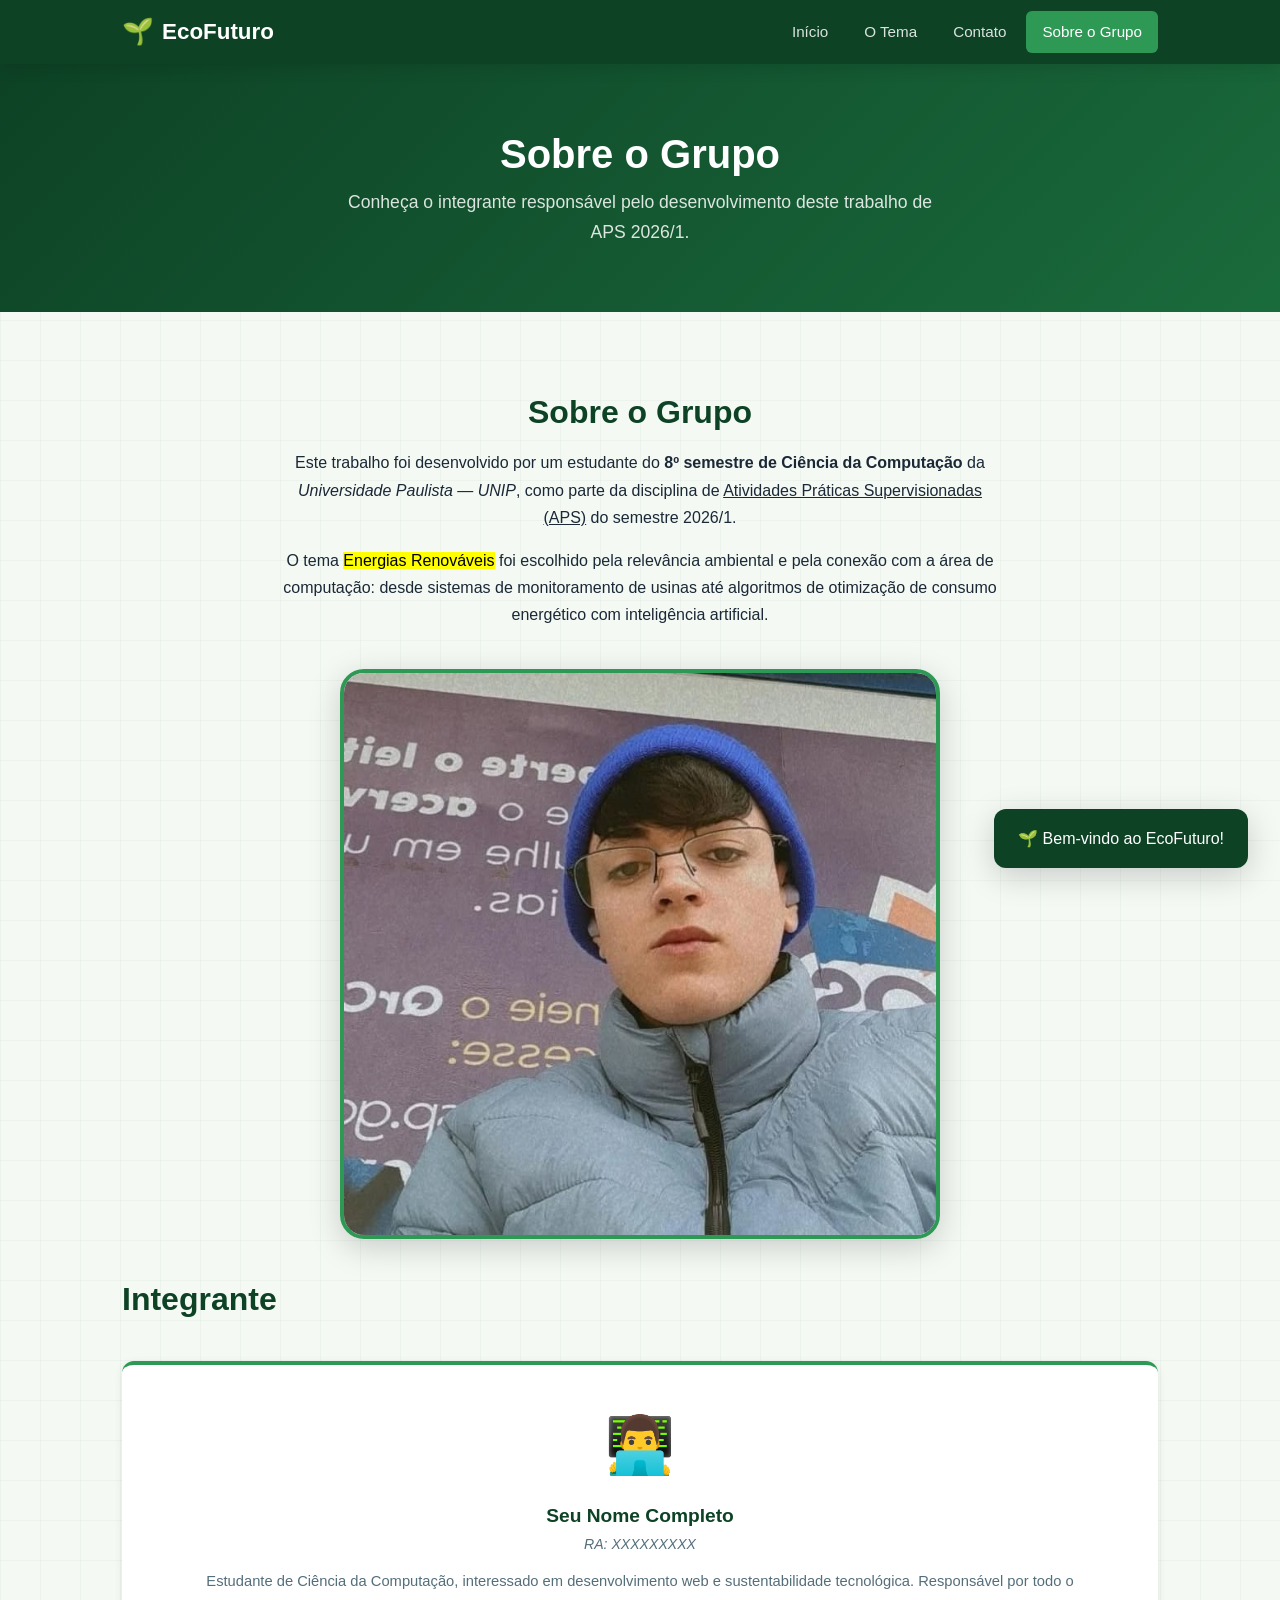
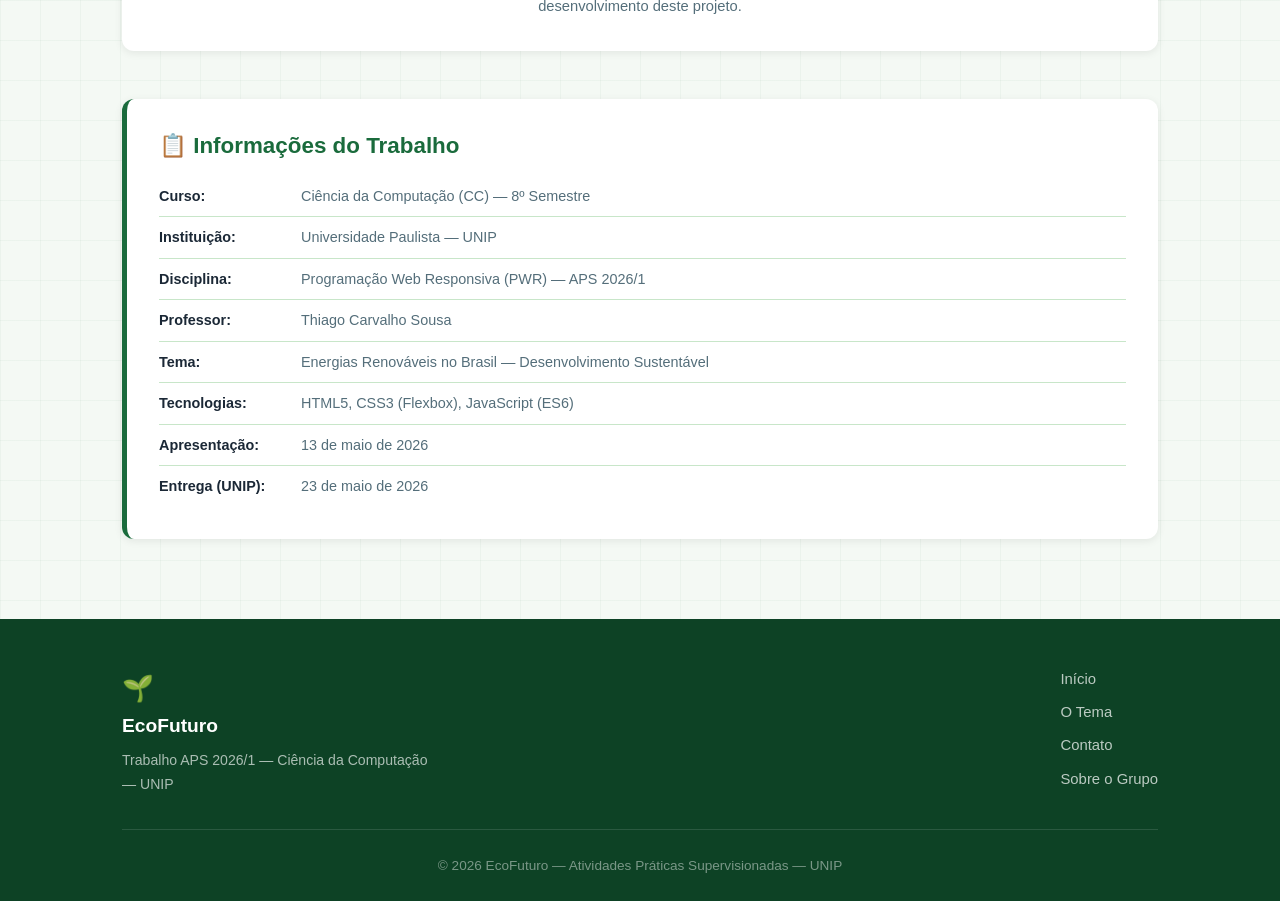
==== about.html @ 84d6ef58 "Adiciona imagens reais, vídeo e prepara site para publicação" ====
<!DOCTYPE html>
<html lang="pt-BR">
<head>
    <meta charset="UTF-8">
    <meta name="viewport" content="width=device-width, initial-scale=1.0">
    <title>Sobre o Grupo — EcoFuturo</title>
    <link rel="stylesheet" href="style.css">
</head>
<body>

    <!-- ===== MENU DE NAVEGAÇÃO — FLEXBOX (tag <div>) ===== -->
    <div id="navbar">
        <div class="nav-container">
            <a href="index.html" class="nav-brand">
                <span class="brand-icon">🌱</span>
                <span>EcoFuturo</span>
            </a>
            <div class="nav-links">
                <a href="index.html" class="nav-link">Início</a>
                <a href="content.html" class="nav-link">O Tema</a>
                <a href="contact.html" class="nav-link">Contato</a>
                <a href="about.html" class="nav-link active">Sobre o Grupo</a>
            </div>
        </div>
    </div>

    <header class="page-header">
        <h1>Sobre o Grupo</h1>
        <p>Conheça o integrante responsável pelo desenvolvimento deste trabalho de APS 2026/1.</p>
    </header>

    <main>
        <section class="section">
            <div class="container">

                <div class="about-intro">
                    <h2>Sobre o Grupo</h2>
                    <p>
                        Este trabalho foi desenvolvido por um estudante do <strong>8º semestre de Ciência da Computação</strong>
                        da <em>Universidade Paulista — UNIP</em>, como parte da disciplina de
                        <u>Atividades Práticas Supervisionadas (APS)</u> do semestre 2026/1.
                    </p>
                    <p>
                        O tema <mark>Energias Renováveis</mark> foi escolhido pela relevância ambiental e pela
                        conexão com a área de computação: desde sistemas de monitoramento de usinas até
                        algoritmos de otimização de consumo energético com inteligência artificial.
                    </p>
                </div>

                <div class="group-photo-container">
                    <img src="img/foto.jpg" alt="Foto do integrante" class="group-photo"
                         onerror="this.style.display='none'; document.getElementById('foto-placeholder').style.display='flex';">
                    <div id="foto-placeholder" class="photo-placeholder" style="display:none;">
                        <span>📸</span>
                        <p>Adicione sua foto em <strong>img/foto.jpg</strong></p>
                    </div>
                </div>

                <h2>Integrante</h2>

                <div class="members-grid">
                    <div class="member-card">
                        <div class="member-avatar">👨‍💻</div>
                        <h3>Seu Nome Completo</h3>
                        <p class="member-ra">RA: XXXXXXXXX</p>
                        <p class="member-desc">
                            Estudante de Ciência da Computação, interessado em desenvolvimento web
                            e sustentabilidade tecnológica. Responsável por todo o desenvolvimento
                            deste projeto.
                        </p>
                    </div>
                </div>

                <div class="course-info">
                    <h3>📋 Informações do Trabalho</h3>
                    <ul>
                        <li>
                            <strong>Curso:</strong>
                            <span>Ciência da Computação (CC) — 8º Semestre</span>
                        </li>
                        <li>
                            <strong>Instituição:</strong>
                            <span>Universidade Paulista — UNIP</span>
                        </li>
                        <li>
                            <strong>Disciplina:</strong>
                            <span>Programação Web Responsiva (PWR) — APS 2026/1</span>
                        </li>
                        <li>
                            <strong>Professor:</strong>
                            <span>Thiago Carvalho Sousa</span>
                        </li>
                        <li>
                            <strong>Tema:</strong>
                            <span>Energias Renováveis no Brasil — Desenvolvimento Sustentável</span>
                        </li>
                        <li>
                            <strong>Tecnologias:</strong>
                            <span>HTML5, CSS3 (Flexbox), JavaScript (ES6)</span>
                        </li>
                        <li>
                            <strong>Apresentação:</strong>
                            <span>13 de maio de 2026</span>
                        </li>
                        <li>
                            <strong>Entrega (UNIP):</strong>
                            <span>23 de maio de 2026</span>
                        </li>
                    </ul>
                </div>

            </div>
        </section>
    </main>

    <div id="toast" class="toast"></div>

    <footer class="footer">
        <div class="container">
            <div class="footer-content">
                <div class="footer-brand">
                    <span class="brand-icon">🌱</span>
                    <strong>EcoFuturo</strong>
                    <p>Trabalho APS 2026/1 — Ciência da Computação — UNIP</p>
                </div>
                <nav class="footer-nav">
                    <a href="index.html">Início</a>
                    <a href="content.html">O Tema</a>
                    <a href="contact.html">Contato</a>
                    <a href="about.html">Sobre o Grupo</a>
                </nav>
            </div>
            <p class="footer-copy">&copy; 2026 EcoFuturo — Atividades Práticas Supervisionadas — UNIP</p>
        </div>
    </footer>

    <script src="scripts.js"></script>
</body>
</html>
---- style.css ----
/* variáveis de cor */
:root {
    --verde: #1a6b3c;
    --verde-claro: #2e9955;
    --verde-escuro: #0d4225;
    --amarelo: #f9a825;
    --amarelo-claro: #ffc107;
    --fundo: #f4f9f4;
    --fundo-alt: #e8f5e9;
    --texto: #1b2836;
    --texto-suave: #546e7a;
    --branco: #ffffff;
    --borda: #c8e6c9;
    --sombra-p: 0 2px 8px rgba(0,0,0,0.08);
    --sombra-m: 0 4px 16px rgba(0,0,0,0.12);
    --sombra-g: 0 8px 32px rgba(0,0,0,0.18);
    --raio: 12px;
    --raio-p: 6px;
    --raio-g: 24px;
    --trans: 0.3s ease;
}

* {
    box-sizing: border-box;
    margin: 0;
    padding: 0;
}

body {
    font-family: Arial, Helvetica, sans-serif;
    font-size: 16px;
    line-height: 1.7;
    color: var(--texto);
    background-color: var(--fundo);
    background-image:
        linear-gradient(rgba(26, 107, 60, 0.04) 1px, transparent 1px),
        linear-gradient(90deg, rgba(26, 107, 60, 0.04) 1px, transparent 1px);
    background-size: 40px 40px;
}

h1, h2, h3, h4 {
    line-height: 1.3;
    font-weight: 700;
    color: var(--verde-escuro);
}

h1 { font-size: 2.8rem; }
h2 { font-size: 2rem; margin-bottom: 1rem; }
h3 { font-size: 1.4rem; margin-bottom: 0.75rem; color: var(--verde); }

p { margin-bottom: 1rem; }

a { color: var(--verde); text-decoration: none; }
a:hover { color: var(--verde-claro); text-decoration: underline; }

img { max-width: 100%; height: auto; border-radius: var(--raio); }

/* menu de navegação com flexbox */
#navbar {
    position: sticky;
    top: 0;
    z-index: 100;
    background-color: var(--verde-escuro);
    box-shadow: var(--sombra-m);
}

.nav-container {
    display: flex;
    justify-content: space-between;
    align-items: center;
    max-width: 1100px;
    margin: 0 auto;
    padding: 0 2rem;
    height: 64px;
}

.nav-brand {
    display: flex;
    align-items: center;
    gap: 0.5rem;
    color: var(--branco);
    font-size: 1.4rem;
    font-weight: 700;
    text-decoration: none;
}

.nav-brand:hover { text-decoration: none; color: var(--amarelo-claro); }
.brand-icon { font-size: 1.6rem; }

.nav-links { display: flex; gap: 0.25rem; }

.nav-link {
    color: rgba(255,255,255,0.85);
    padding: 0.5rem 1rem;
    border-radius: var(--raio-p);
    font-size: 0.95rem;
    font-weight: 500;
    transition: background var(--trans), color var(--trans);
    text-decoration: none;
}

.nav-link:hover,
.nav-link.active {
    background-color: var(--verde-claro);
    color: var(--branco);
    text-decoration: none;
}

/* hero */
.hero {
    background: linear-gradient(135deg, var(--verde-escuro) 0%, var(--verde) 55%, var(--verde-claro) 100%);
    min-height: 82vh;
    display: flex;
    align-items: center;
    justify-content: center;
    text-align: center;
    padding: 4rem 2rem;
    position: relative;
    overflow: hidden;
}

.hero::before {
    content: '';
    position: absolute;
    inset: 0;
    background: radial-gradient(circle at 30% 50%, rgba(255,255,255,0.06) 0%, transparent 70%);
}

.hero-content { position: relative; max-width: 820px; }

.hero-content h1 {
    color: var(--branco);
    font-size: 3.4rem;
    margin-bottom: 0.75rem;
    text-shadow: 0 2px 10px rgba(0,0,0,0.3);
}

.hero-content h2 {
    color: rgba(255,255,255,0.9);
    font-size: 1.5rem;
    font-weight: 400;
    margin-bottom: 1.5rem;
}

.hero-content p {
    color: rgba(255,255,255,0.85);
    font-size: 1.1rem;
    margin-bottom: 2rem;
    max-width: 620px;
    margin-left: auto;
    margin-right: auto;
}

.btn-primary {
    display: inline-block;
    background-color: var(--amarelo);
    color: var(--texto);
    padding: 0.9rem 2.5rem;
    border-radius: var(--raio-g);
    font-size: 1.05rem;
    font-weight: 700;
    text-decoration: none;
    transition: background var(--trans), transform var(--trans), box-shadow var(--trans);
    box-shadow: var(--sombra-m);
}

.btn-primary:hover {
    background-color: var(--amarelo-claro);
    transform: translateY(-2px);
    box-shadow: var(--sombra-g);
    text-decoration: none;
    color: var(--texto);
}

.container {
    max-width: 1100px;
    margin: 0 auto;
    padding: 0 2rem;
}

.section { padding: 5rem 0; }
.section-alt { background-color: var(--fundo-alt); background-image: none; }

/* listas */
.lista-beneficios {
    list-style: none;
    padding: 0;
    margin: 1.5rem 0;
    display: grid;
    grid-template-columns: repeat(auto-fit, minmax(280px, 1fr));
    gap: 0.75rem;
}

.lista-beneficios li {
    background-color: var(--branco);
    padding: 0.9rem 1.2rem;
    border-radius: var(--raio);
    border-left: 4px solid var(--verde-claro);
    font-size: 0.95rem;
    box-shadow: var(--sombra-p);
}

.content-list {
    list-style: none;
    padding: 0;
    margin: 1rem 0 1.5rem;
}

.content-list li {
    padding: 0.6rem 0 0.6rem 1.5rem;
    position: relative;
    border-bottom: 1px solid var(--borda);
    color: var(--texto);
}

.content-list li::before {
    content: '▸';
    position: absolute;
    left: 0;
    color: var(--verde);
    font-weight: bold;
}

.ordered-list {
    padding-left: 1.5rem;
    margin: 1rem 0 1.5rem;
    counter-reset: ol;
    list-style: none;
}

.ordered-list li {
    counter-increment: ol;
    padding: 0.6rem 0 0.6rem 2.5rem;
    border-bottom: 1px solid var(--borda);
    position: relative;
}

.ordered-list li::before {
    content: counter(ol) ".";
    position: absolute;
    left: 0;
    top: 0.6rem;
    font-weight: 700;
    color: var(--verde);
}

/* cards */
.cards-grid {
    display: grid;
    grid-template-columns: repeat(auto-fit, minmax(250px, 1fr));
    gap: 1.5rem;
    margin-top: 2rem;
}

.card {
    background: var(--branco);
    border-radius: var(--raio);
    padding: 2rem;
    text-align: center;
    box-shadow: var(--sombra-p);
    transition: transform var(--trans), box-shadow var(--trans);
    cursor: default;
    border-top: 4px solid var(--verde-claro);
}

.card-icon { font-size: 3rem; margin-bottom: 1rem; }
.card h3 { color: var(--verde); }
.card p { color: var(--texto-suave); font-size: 0.9rem; margin: 0; }

/* tabela */
.table-wrapper {
    overflow-x: auto;
    margin: 1.5rem 0;
    border-radius: var(--raio);
    box-shadow: var(--sombra-p);
}

table {
    width: 100%;
    border-collapse: collapse;
    background: var(--branco);
    font-size: 0.95rem;
}

thead tr { background-color: var(--verde-escuro); color: var(--branco); }
thead th { padding: 1rem 1.2rem; text-align: left; font-weight: 700; }

tbody tr { border-bottom: 1px solid var(--borda); transition: background var(--trans); }
tbody tr:hover { background-color: #f1f8e9; }
tbody td { padding: 0.85rem 1.2rem; }

.row-renovavel td:first-child { font-weight: 600; color: var(--verde); }
.row-nao-renovavel td:first-child { font-weight: 600; color: #c62828; }

.badge {
    display: inline-block;
    padding: 0.25rem 0.75rem;
    border-radius: 999px;
    font-size: 0.8rem;
    font-weight: 700;
}

.badge-green { background-color: #c8e6c9; color: var(--verde-escuro); }
.badge-orange { background-color: #ffe0b2; color: #e65100; }
.badge-red { background-color: #ffcdd2; color: #b71c1c; }

.table-note { font-size: 0.85rem; color: var(--texto-suave); margin-top: 0.5rem; }

/* vídeo */
.video-wrapper {
    position: relative;
    padding-bottom: 56.25%;
    height: 0;
    overflow: hidden;
    border-radius: var(--raio);
    box-shadow: var(--sombra-m);
    margin: 1.5rem 0;
    background-color: #1a1a2e;
}

.video-wrapper iframe {
    position: absolute;
    top: 0; left: 0;
    width: 100%; height: 100%;
    border: none;
}

.video-caption { font-size: 0.85rem; color: var(--texto-suave); margin-top: 0.5rem; }

/* accordion */
.accordion { display: flex; flex-direction: column; gap: 0.75rem; margin-top: 1.5rem; }

.accordion-item {
    background: var(--branco);
    border-radius: var(--raio);
    overflow: hidden;
    box-shadow: var(--sombra-p);
    border: 1px solid var(--borda);
}

.accordion-btn {
    display: flex;
    justify-content: space-between;
    align-items: center;
    width: 100%;
    padding: 1.1rem 1.5rem;
    background: none;
    border: none;
    cursor: pointer;
    font-size: 1rem;
    font-weight: 600;
    color: var(--texto);
    text-align: left;
    font-family: inherit;
    transition: background var(--trans), color var(--trans);
}

.accordion-btn:hover { background-color: var(--fundo-alt); color: var(--verde); }

.accordion-icon {
    font-size: 1.4rem;
    font-weight: 300;
    color: var(--verde);
    flex-shrink: 0;
    margin-left: 1rem;
}

.accordion-content {
    display: none;
    padding: 0 1.5rem 1.2rem;
    color: var(--texto-suave);
    line-height: 1.7;
}

.accordion-content.open { display: block; }
.accordion-content p { margin: 0; }

/* toast */
.toast {
    position: fixed;
    bottom: 2rem;
    right: 2rem;
    background-color: var(--verde-escuro);
    color: var(--branco);
    padding: 1rem 1.5rem;
    border-radius: var(--raio);
    box-shadow: var(--sombra-g);
    font-size: 1rem;
    z-index: 999;
    opacity: 0;
    transform: translateY(20px);
    transition: opacity 0.4s ease, transform 0.4s ease;
    pointer-events: none;
}

.toast.toast-visible { opacity: 1; transform: translateY(0); }

/* formulário */
.form-page-wrapper { max-width: 750px; margin: 0 auto; }

.form-container {
    background: var(--branco);
    padding: 2.5rem;
    border-radius: var(--raio-g);
    box-shadow: var(--sombra-m);
}

.form-group { margin-bottom: 1.5rem; }

.form-group label {
    display: block;
    font-weight: 600;
    margin-bottom: 0.4rem;
    color: var(--texto);
    font-size: 0.95rem;
}

.form-group input[type="text"],
.form-group input[type="email"],
.form-group input[type="tel"],
.form-group input[type="date"],
.form-group select,
.form-group textarea {
    width: 100%;
    padding: 0.75rem 1rem;
    border: 2px solid var(--borda);
    border-radius: var(--raio-p);
    font-size: 1rem;
    font-family: inherit;
    color: var(--texto);
    background-color: var(--fundo);
    transition: border-color var(--trans), box-shadow var(--trans);
    outline: none;
}

.form-group input:focus,
.form-group select:focus,
.form-group textarea:focus {
    border-color: var(--verde-claro);
    box-shadow: 0 0 0 3px rgba(46, 153, 85, 0.15);
}

.form-group textarea { resize: vertical; min-height: 130px; }

.radio-group,
.checkbox-group {
    display: flex;
    gap: 1.5rem;
    flex-wrap: wrap;
    margin-top: 0.4rem;
    align-items: center;
}

.radio-label,
.checkbox-label {
    display: flex;
    align-items: center;
    gap: 0.5rem;
    cursor: pointer;
    font-weight: normal;
    font-size: 0.95rem;
}

.radio-label input,
.checkbox-label input {
    width: 18px;
    height: 18px;
    cursor: pointer;
    accent-color: var(--verde);
}

.btn-submit {
    display: block;
    width: 100%;
    padding: 1rem;
    background-color: var(--verde);
    color: var(--branco);
    border: none;
    border-radius: var(--raio);
    font-size: 1.1rem;
    font-weight: 700;
    cursor: pointer;
    transition: background var(--trans), transform var(--trans);
    font-family: inherit;
}

.btn-submit:hover { background-color: var(--verde-claro); transform: translateY(-2px); }

.form-success {
    display: none;
    background-color: #c8e6c9;
    color: var(--verde-escuro);
    padding: 1.5rem;
    border-radius: var(--raio);
    text-align: center;
    margin-top: 1.5rem;
    font-size: 1.05rem;
    font-weight: 600;
    border: 2px solid var(--verde-claro);
}

.required-note { font-size: 0.85rem; color: var(--texto-suave); margin-bottom: 1.5rem; }
.field-required { color: #c62828; margin-left: 2px; }

/* sobre o grupo */
.about-intro {
    text-align: center;
    max-width: 720px;
    margin: 0 auto 2.5rem;
}

.group-photo-container { text-align: center; margin: 2rem 0; }

.group-photo {
    max-width: 600px;
    width: 100%;
    border-radius: var(--raio-g);
    box-shadow: var(--sombra-g);
    border: 4px solid var(--verde-claro);
}

.members-grid {
    display: grid;
    grid-template-columns: repeat(auto-fit, minmax(260px, 1fr));
    gap: 1.5rem;
    margin-top: 2.5rem;
}

.member-card {
    background: var(--branco);
    border-radius: var(--raio);
    padding: 2rem;
    text-align: center;
    box-shadow: var(--sombra-p);
    border-top: 4px solid var(--verde-claro);
    transition: transform var(--trans), box-shadow var(--trans);
}

.member-card:hover { transform: translateY(-4px); box-shadow: var(--sombra-m); }

.member-avatar { font-size: 3.5rem; margin-bottom: 0.75rem; }
.member-card h3 { font-size: 1.2rem; color: var(--verde-escuro); margin-bottom: 0.25rem; }
.member-ra { font-size: 0.88rem; color: var(--texto-suave); margin-bottom: 0.75rem; font-style: italic; }
.member-desc { font-size: 0.92rem; color: var(--texto-suave); margin: 0; }

.course-info {
    background: var(--branco);
    border-radius: var(--raio);
    padding: 2rem;
    box-shadow: var(--sombra-p);
    margin-top: 3rem;
    border-left: 5px solid var(--verde);
}

.course-info h3 { color: var(--verde); margin-bottom: 1rem; }
.course-info ul { list-style: none; padding: 0; }

.course-info ul li {
    padding: 0.5rem 0;
    border-bottom: 1px solid var(--borda);
    display: flex;
    gap: 0.75rem;
    align-items: baseline;
}

.course-info ul li:last-child { border-bottom: none; }
.course-info ul li strong { min-width: 130px; color: var(--texto); font-size: 0.9rem; }
.course-info ul li span { color: var(--texto-suave); font-size: 0.9rem; }

/* página de conteúdo */
.energy-section {
    display: grid;
    grid-template-columns: 1fr 1fr;
    gap: 2rem;
    align-items: start;
    margin: 1.5rem 0 2.5rem;
}

.energy-section.reverse { direction: rtl; }
.energy-section.reverse > * { direction: ltr; }

.energy-image-box { border-radius: var(--raio); overflow: hidden; box-shadow: var(--sombra-m); }

.energy-image-box img {
    width: 100%;
    height: 240px;
    object-fit: cover;
    border-radius: var(--raio);
    display: block;
}

.img-placeholder-box {
    width: 100%;
    height: 240px;
    background: linear-gradient(135deg, var(--verde-escuro), var(--verde-claro));
    border-radius: var(--raio);
    display: flex;
    flex-direction: column;
    align-items: center;
    justify-content: center;
    color: var(--branco);
    gap: 0.5rem;
    font-size: 0.9rem;
}

.img-placeholder-box span { font-size: 3rem; }

.info-box {
    background: linear-gradient(135deg, #e8f5e9, #c8e6c9);
    border-left: 5px solid var(--verde);
    padding: 1.5rem;
    border-radius: var(--raio);
    margin: 1.5rem 0;
}

.info-box h3 { color: var(--verde-escuro); margin-bottom: 0.5rem; }
.info-box p { color: var(--texto); margin: 0; }

.stat-strip {
    display: grid;
    grid-template-columns: repeat(auto-fit, minmax(160px, 1fr));
    gap: 1rem;
    margin: 2rem 0;
}

.stat-item {
    background: var(--branco);
    border-radius: var(--raio);
    padding: 1.5rem 1rem;
    text-align: center;
    box-shadow: var(--sombra-p);
    border-bottom: 4px solid var(--verde-claro);
}

.stat-number { font-size: 2.2rem; font-weight: 700; color: var(--verde); display: block; }
.stat-label { font-size: 0.85rem; color: var(--texto-suave); margin-top: 0.25rem; }

/* cabeçalho interno */
.page-header {
    background: linear-gradient(135deg, var(--verde-escuro), var(--verde));
    color: var(--branco);
    padding: 4rem 2rem;
    text-align: center;
}

.page-header h1 { color: var(--branco); font-size: 2.5rem; margin-bottom: 0.5rem; }
.page-header p { color: rgba(255,255,255,0.85); font-size: 1.1rem; max-width: 600px; margin: 0 auto; }

/* rodapé */
.footer {
    background-color: var(--verde-escuro);
    color: rgba(255,255,255,0.85);
    padding: 3rem 0 1.5rem;
}

.footer-content {
    display: flex;
    justify-content: space-between;
    align-items: flex-start;
    gap: 2rem;
    margin-bottom: 2rem;
    flex-wrap: wrap;
}

.footer-brand { max-width: 320px; }
.footer-brand strong { font-size: 1.2rem; color: var(--branco); display: block; margin-bottom: 0.4rem; }
.footer-brand p { font-size: 0.88rem; color: rgba(255,255,255,0.65); margin: 0; }

.footer-nav { display: flex; flex-direction: column; gap: 0.5rem; }

.footer-nav a {
    color: rgba(255,255,255,0.72);
    font-size: 0.93rem;
    transition: color var(--trans);
    text-decoration: none;
}

.footer-nav a:hover { color: var(--branco); text-decoration: none; }

.footer-copy {
    border-top: 1px solid rgba(255,255,255,0.12);
    padding-top: 1.5rem;
    text-align: center;
    font-size: 0.85rem;
    color: rgba(255,255,255,0.45);
    margin: 0;
}

/* responsivo */
@media (max-width: 768px) {
    h1 { font-size: 1.9rem; }
    h2 { font-size: 1.5rem; }
    .hero-content h1 { font-size: 2.2rem; }
    .hero-content h2 { font-size: 1.2rem; }
    .nav-container { padding: 0 1rem; }
    .nav-link { padding: 0.4rem 0.6rem; font-size: 0.82rem; }
    .nav-brand { font-size: 1.1rem; }
    .section { padding: 3rem 0; }
    .energy-section, .energy-section.reverse { grid-template-columns: 1fr; direction: ltr; }
    .footer-content { flex-direction: column; }
}
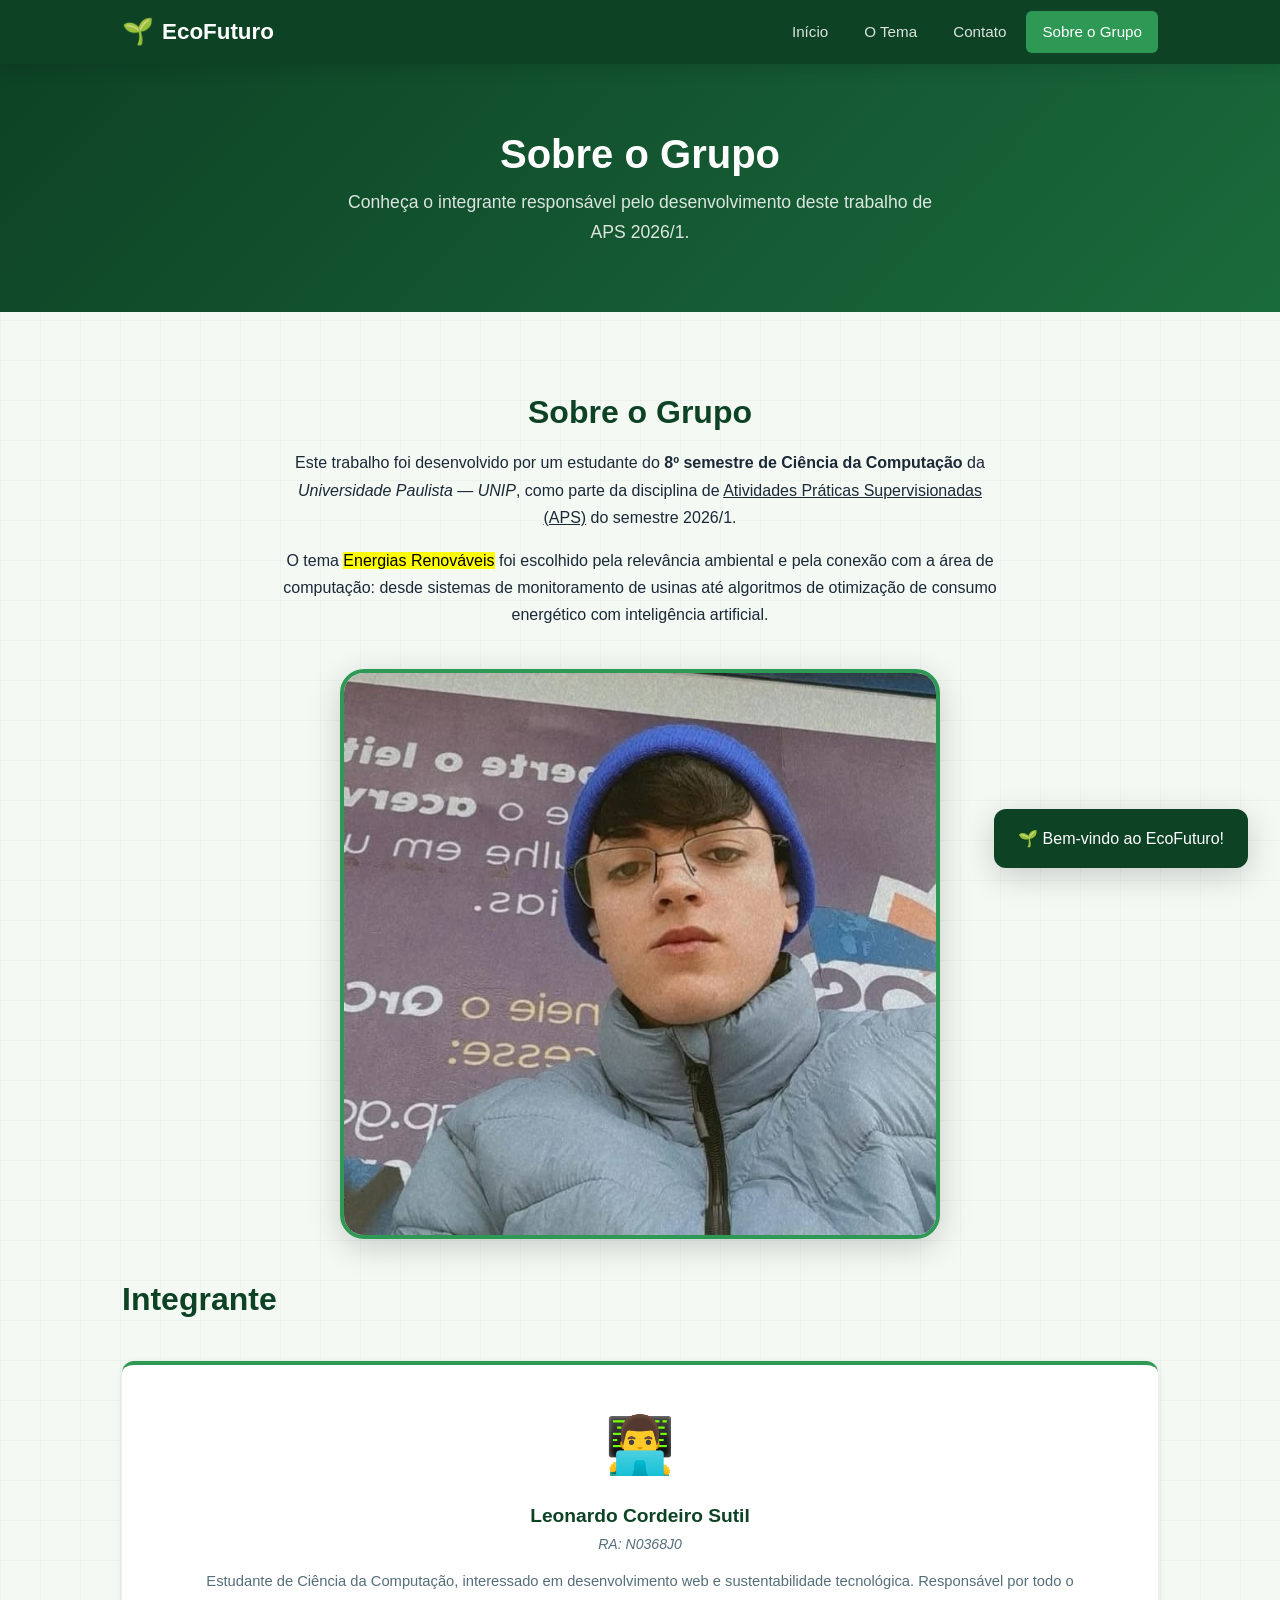
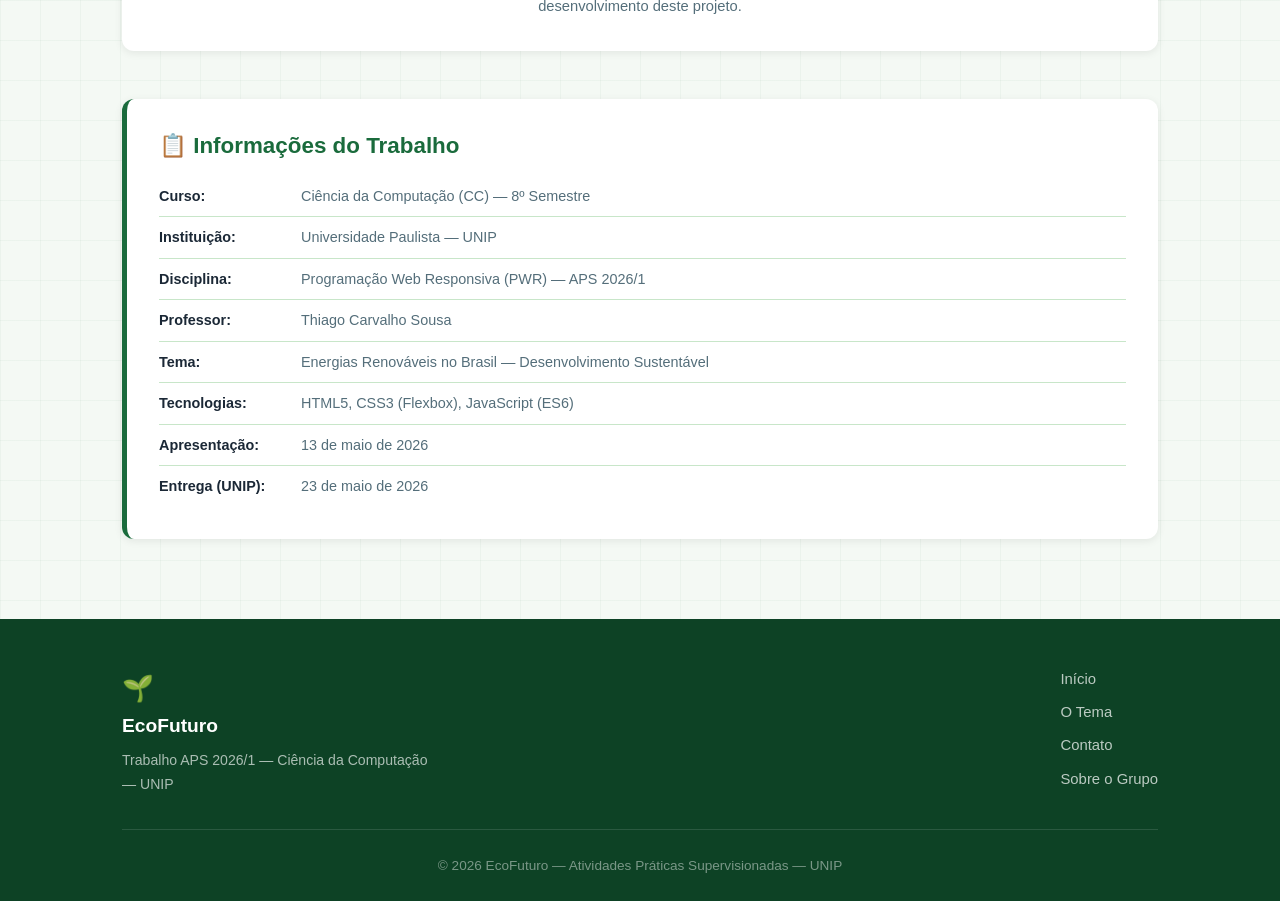
==== commit 3a4197c1: "Atualiza nome e RA do integrante na página Sobre o Grupo" ====
--- a/about.html
+++ b/about.html
@@ -61,8 +61,8 @@
                 <div class="members-grid">
                     <div class="member-card">
                         <div class="member-avatar">👨‍💻</div>
-                        <h3>Seu Nome Completo</h3>
-                        <p class="member-ra">RA: XXXXXXXXX</p>
+                        <h3>Leonardo Cordeiro Sutil</h3>
+                        <p class="member-ra">RA: N0368J0</p>
                         <p class="member-desc">
                             Estudante de Ciência da Computação, interessado em desenvolvimento web
                             e sustentabilidade tecnológica. Responsável por todo o desenvolvimento
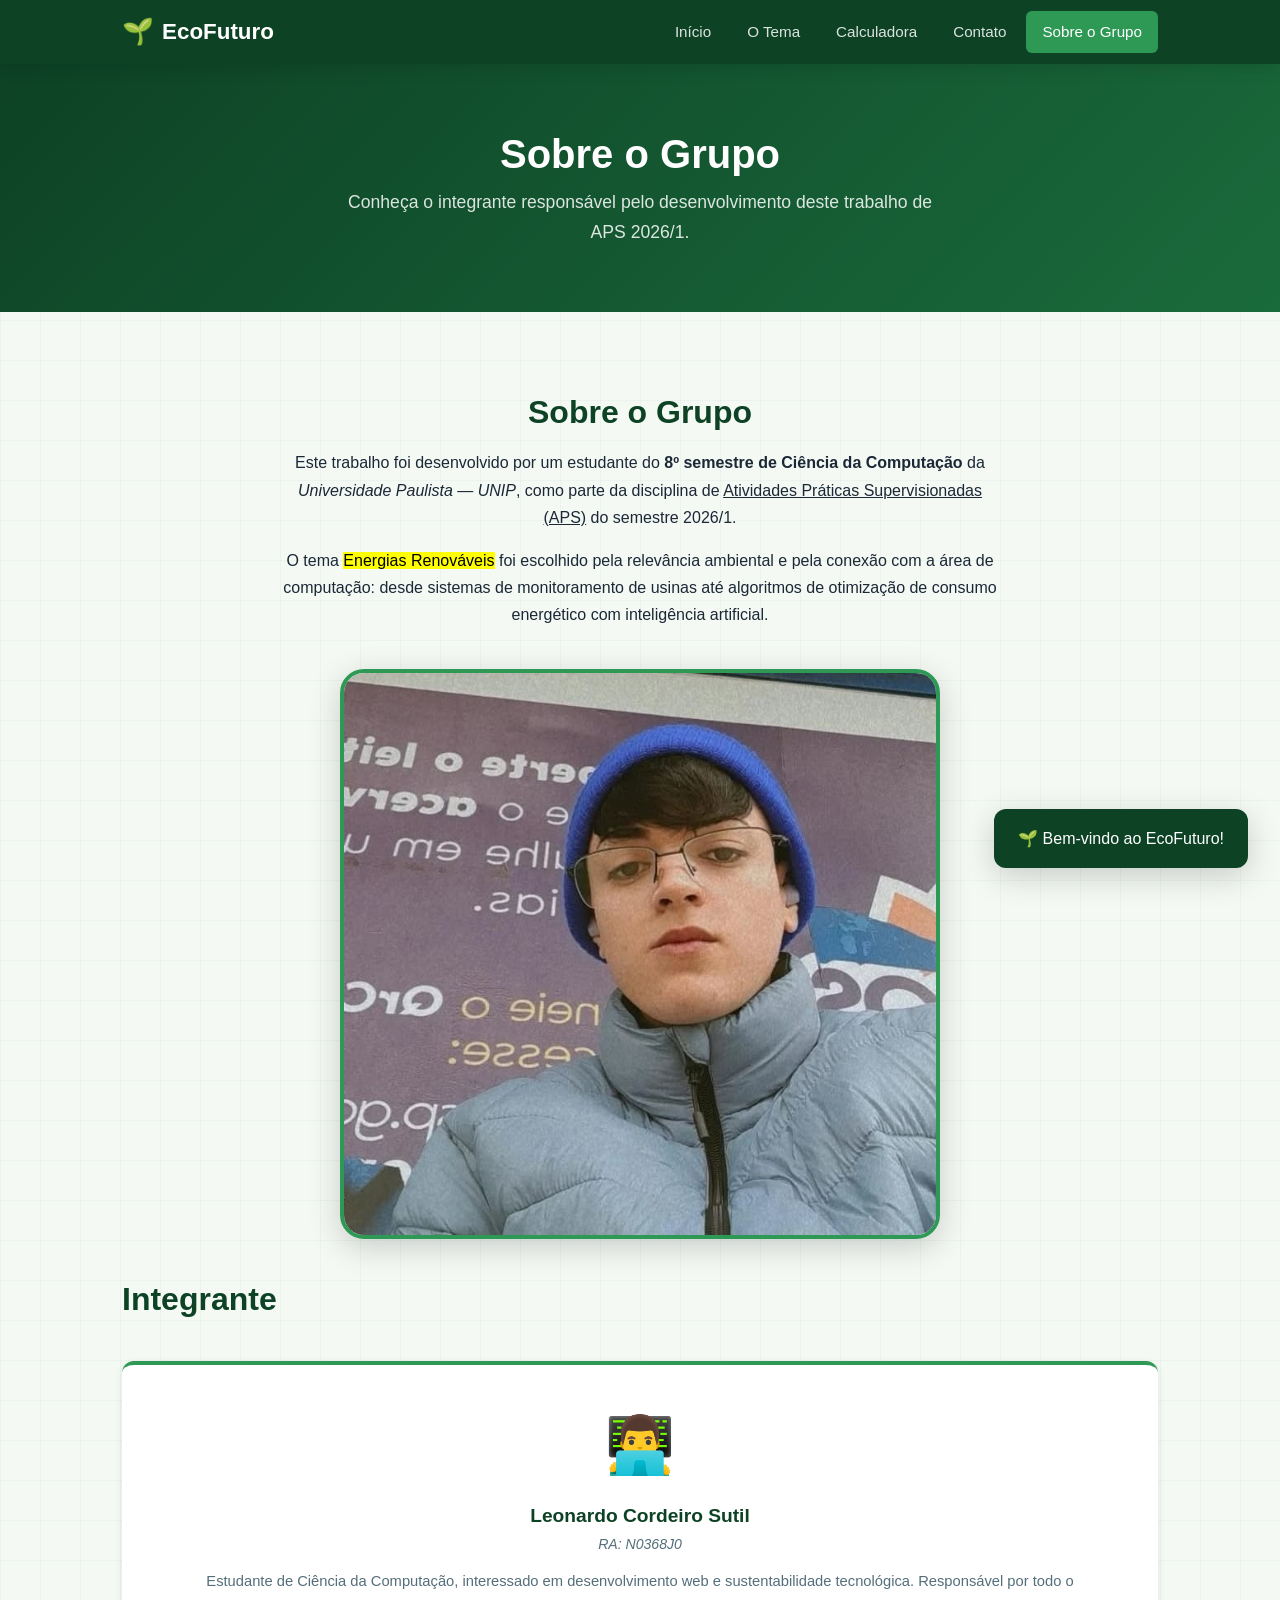
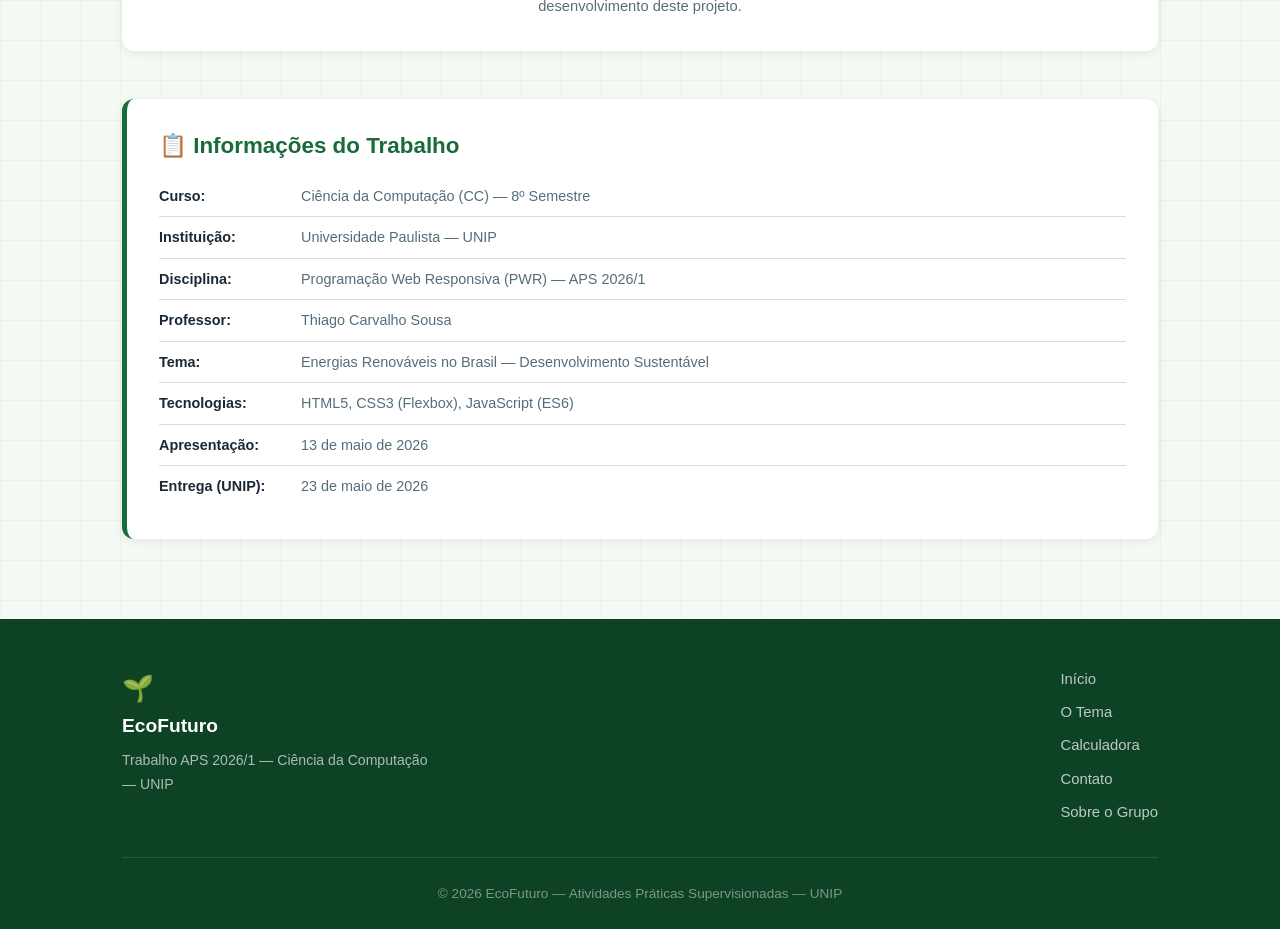
==== commit 2bb7c314: "Adiciona calculadora de pegada de carbono com resultados e dicas personalizadas" ====
--- a/about.html
+++ b/about.html
@@ -18,6 +18,7 @@
             <div class="nav-links">
                 <a href="index.html" class="nav-link">Início</a>
                 <a href="content.html" class="nav-link">O Tema</a>
+                <a href="calculadora.html" class="nav-link">Calculadora</a>
                 <a href="contact.html" class="nav-link">Contato</a>
                 <a href="about.html" class="nav-link active">Sobre o Grupo</a>
             </div>
@@ -126,6 +127,7 @@
                 <nav class="footer-nav">
                     <a href="index.html">Início</a>
                     <a href="content.html">O Tema</a>
+                    <a href="calculadora.html">Calculadora</a>
                     <a href="contact.html">Contato</a>
                     <a href="about.html">Sobre o Grupo</a>
                 </nav>
--- a/style.css
+++ b/style.css
@@ -567,6 +567,61 @@
 .course-info ul li strong { min-width: 130px; color: var(--texto); font-size: 0.9rem; }
 .course-info ul li span { color: var(--texto-suave); font-size: 0.9rem; }
 
+/* ===== CALCULADORA DE CO₂ ===== */
+.co2-resultado { margin-top: 2rem; animation: fadeIn 0.4s ease; }
+
+@keyframes fadeIn { from { opacity: 0; transform: translateY(12px); } to { opacity: 1; transform: translateY(0); } }
+
+.co2-total {
+    display: flex;
+    flex-direction: column;
+    align-items: center;
+    gap: 0.5rem;
+    padding: 2rem;
+    border: 3px solid;
+    border-radius: var(--raio-g);
+    background: var(--branco);
+    margin: 1.5rem 0;
+    box-shadow: var(--sombra-m);
+}
+
+.co2-numero { font-size: 3rem; font-weight: 700; line-height: 1; }
+.co2-unidade { color: var(--texto-suave); font-size: 1rem; }
+.co2-nivel { color: #fff; padding: 0.25rem 1rem; border-radius: 20px; font-size: 0.85rem; font-weight: 700; letter-spacing: 0.05em; }
+
+.co2-item {
+    display: flex;
+    align-items: center;
+    gap: 0.75rem;
+    margin: 0.6rem 0;
+}
+.co2-item-label { min-width: 150px; font-size: 0.9rem; }
+.co2-barra-bg { flex: 1; height: 14px; background: var(--fundo-alt); border-radius: 8px; overflow: hidden; }
+.co2-barra { height: 100%; border-radius: 8px; transition: width 0.8s ease; }
+.co2-item-val { min-width: 55px; text-align: right; font-size: 0.85rem; color: var(--texto-suave); font-weight: 600; }
+
+.co2-comparacao {
+    background: var(--fundo-alt);
+    border-radius: var(--raio);
+    padding: 1rem 1.25rem;
+    margin: 1.5rem 0;
+}
+.co2-comparacao p { margin-bottom: 0.75rem; }
+.co2-medias { display: flex; gap: 2rem; flex-wrap: wrap; font-size: 0.9rem; color: var(--texto-suave); }
+
+.co2-dicas {
+    background: var(--branco);
+    border-left: 4px solid var(--verde);
+    border-radius: var(--raio);
+    padding: 1.25rem 1.5rem;
+    box-shadow: var(--sombra-p);
+}
+.co2-dicas h4 { margin-bottom: 0.75rem; }
+.co2-dicas ul { padding-left: 1.25rem; }
+.co2-dicas ul li { margin-bottom: 0.5rem; font-size: 0.95rem; }
+
+#grupo-distancia { transition: all 0.3s ease; }
+
 /* página de conteúdo */
 .energy-section {
     display: grid;
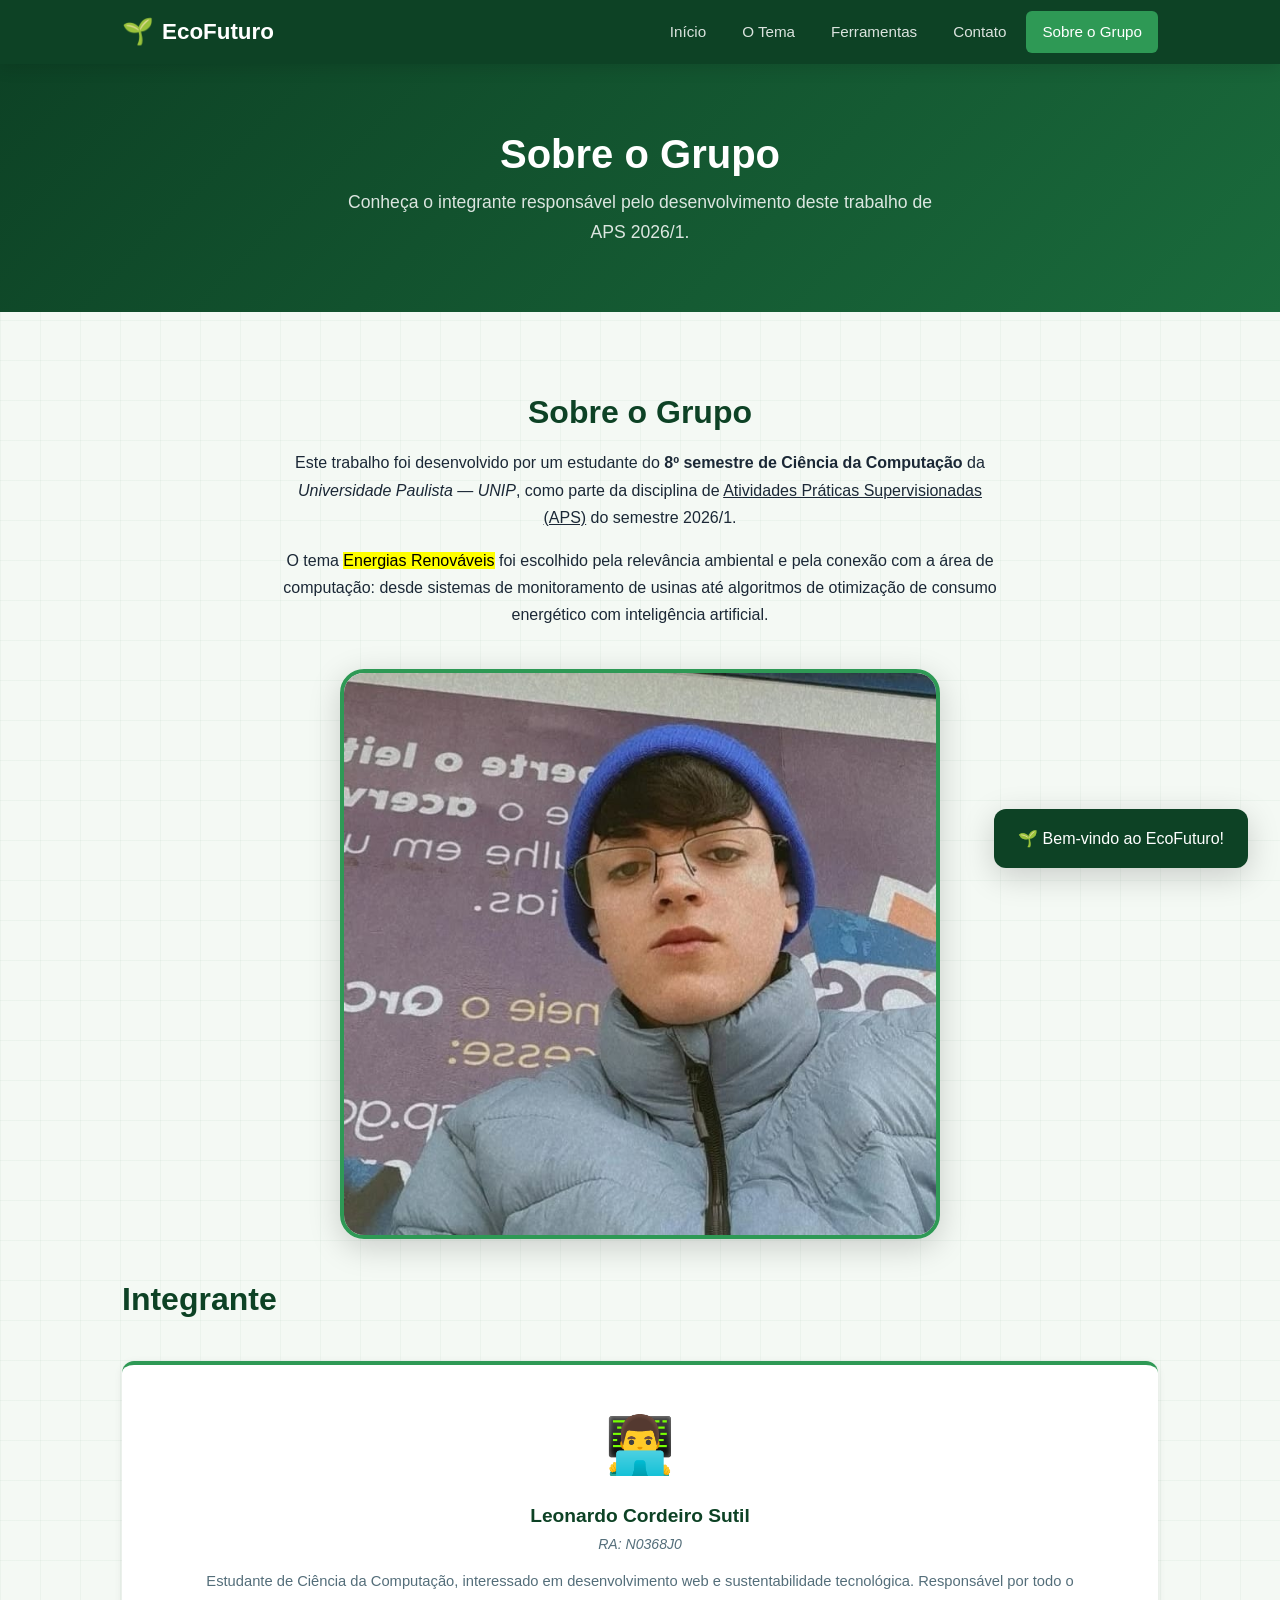
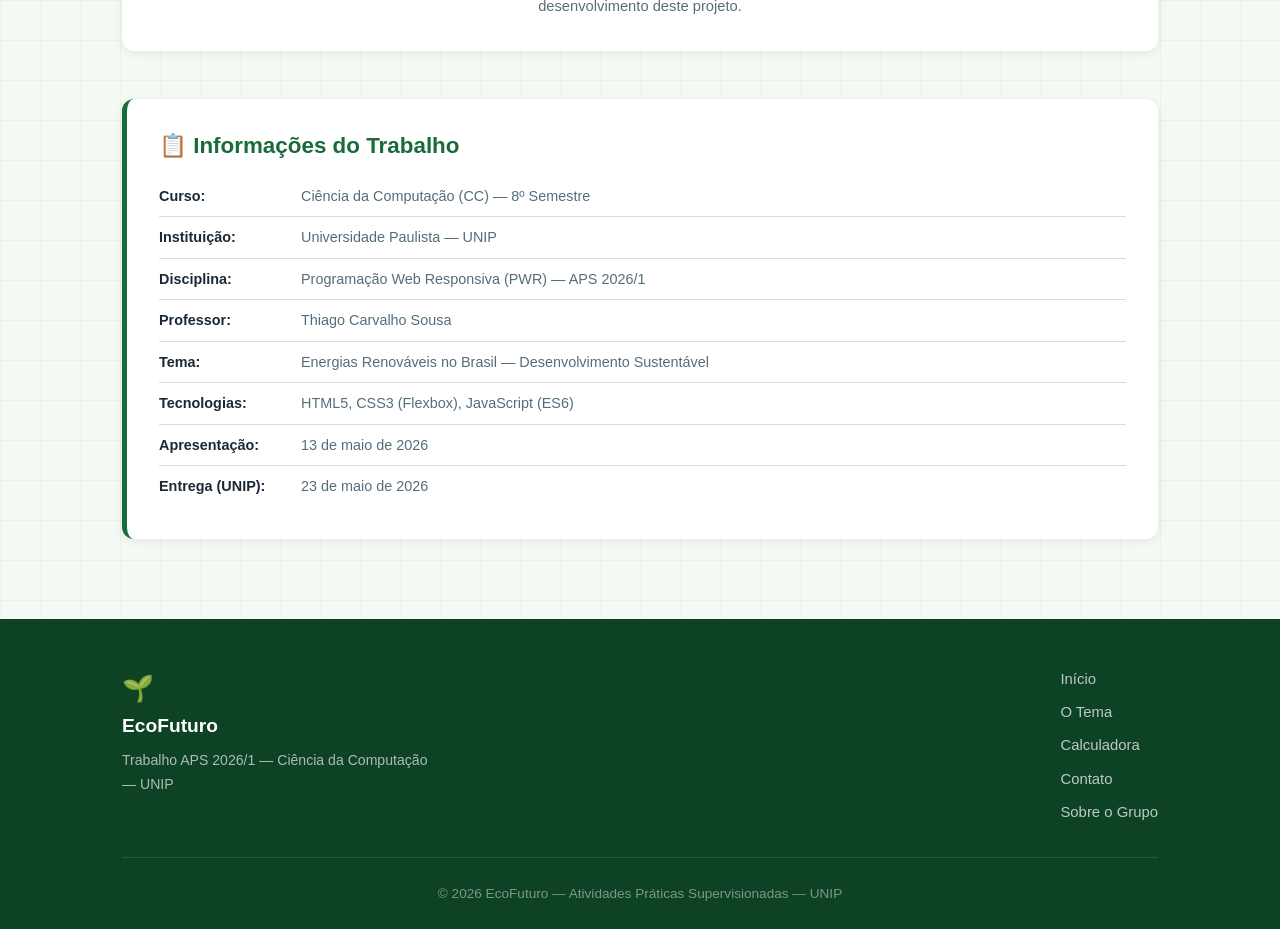
==== commit fc32e633: "Adiciona simulador solar, quiz interativo e grafico da matriz eletrica brasileira" ====
--- a/about.html
+++ b/about.html
@@ -18,7 +18,7 @@
             <div class="nav-links">
                 <a href="index.html" class="nav-link">Início</a>
                 <a href="content.html" class="nav-link">O Tema</a>
-                <a href="calculadora.html" class="nav-link">Calculadora</a>
+                <a href="calculadora.html" class="nav-link">Ferramentas</a>
                 <a href="contact.html" class="nav-link">Contato</a>
                 <a href="about.html" class="nav-link active">Sobre o Grupo</a>
             </div>
--- a/style.css
+++ b/style.css
@@ -622,6 +622,86 @@
 
 #grupo-distancia { transition: all 0.3s ease; }
 
+/* ===== ABAS ===== */
+.tab-nav {
+    display: flex;
+    gap: 0.5rem;
+    margin-bottom: 2rem;
+    border-bottom: 2px solid var(--borda);
+    padding-bottom: 0;
+    flex-wrap: wrap;
+}
+.tab-btn {
+    padding: 0.65rem 1.4rem;
+    border: none;
+    background: none;
+    cursor: pointer;
+    font-size: 1rem;
+    font-family: Arial, Helvetica, sans-serif;
+    color: var(--texto-suave);
+    border-bottom: 3px solid transparent;
+    margin-bottom: -2px;
+    border-radius: var(--raio-p) var(--raio-p) 0 0;
+    transition: color var(--trans), border-color var(--trans), background var(--trans);
+}
+.tab-btn:hover { color: var(--verde); background: var(--fundo-alt); }
+.tab-btn.active { color: var(--verde); border-bottom-color: var(--verde); font-weight: 700; }
+.tab-panel { display: none; }
+.tab-panel.active { display: block; animation: fadeIn 0.3s ease; }
+
+/* ===== SIMULADOR SOLAR ===== */
+.solar-cards {
+    display: grid;
+    grid-template-columns: repeat(auto-fit, minmax(140px, 1fr));
+    gap: 1rem;
+    margin: 1.5rem 0;
+}
+.solar-card {
+    background: var(--branco);
+    border: 1px solid var(--borda);
+    border-radius: var(--raio);
+    padding: 1rem;
+    text-align: center;
+    display: flex;
+    flex-direction: column;
+    gap: 0.3rem;
+    box-shadow: var(--sombra-p);
+}
+.solar-icon { font-size: 1.6rem; }
+.solar-val { font-size: 1.1rem; font-weight: 700; color: var(--verde-escuro); }
+.solar-label { font-size: 0.78rem; color: var(--texto-suave); }
+
+/* ===== QUIZ ===== */
+.quiz-progresso-bg { background: var(--fundo-alt); border-radius: 8px; height: 8px; margin-bottom: 1rem; overflow: hidden; }
+.quiz-progresso-bar { height: 100%; background: var(--verde); border-radius: 8px; transition: width 0.5s ease; }
+.quiz-contador { font-size: 0.85rem; color: var(--texto-suave); margin-bottom: 1rem; }
+.quiz-pergunta { font-size: 1.2rem; margin-bottom: 1.25rem; color: var(--verde-escuro); }
+.quiz-opcoes { display: flex; flex-direction: column; gap: 0.6rem; margin-bottom: 1rem; }
+.quiz-opcao {
+    text-align: left;
+    padding: 0.75rem 1rem;
+    border: 2px solid var(--borda);
+    border-radius: var(--raio);
+    background: var(--branco);
+    cursor: pointer;
+    font-size: 0.95rem;
+    font-family: Arial, Helvetica, sans-serif;
+    transition: border-color var(--trans), background var(--trans);
+}
+.quiz-opcao:hover:not(:disabled) { border-color: var(--verde); background: var(--fundo-alt); }
+.quiz-opcao.correta { border-color: #2e9955; background: #e8f5e9; font-weight: 700; }
+.quiz-opcao.errada  { border-color: #e53935; background: #ffebee; }
+.quiz-feedback { padding: 1rem 1.25rem; border-radius: var(--raio); margin-top: 0.5rem; font-size: 0.95rem; }
+.feedback-ok   { background: #e8f5e9; border-left: 4px solid #2e9955; }
+.feedback-erro { background: #ffebee; border-left: 4px solid #e53935; }
+.quiz-resultado { text-align: center; padding: 2rem 1rem; }
+.quiz-score { display: flex; flex-direction: column; align-items: center; gap: 0.4rem; margin-bottom: 1rem; font-size: 2.5rem; }
+.quiz-pontos { font-size: 3rem; font-weight: 700; color: var(--verde); line-height: 1; }
+.quiz-pct { font-size: 1rem; color: var(--texto-suave); }
+
+/* ===== GRÁFICO ===== */
+.chart-wrapper { background: var(--branco); border-radius: var(--raio); padding: 1.5rem; box-shadow: var(--sombra-p); margin: 1.5rem 0; }
+
 /* página de conteúdo */
 .energy-section {
     display: grid;
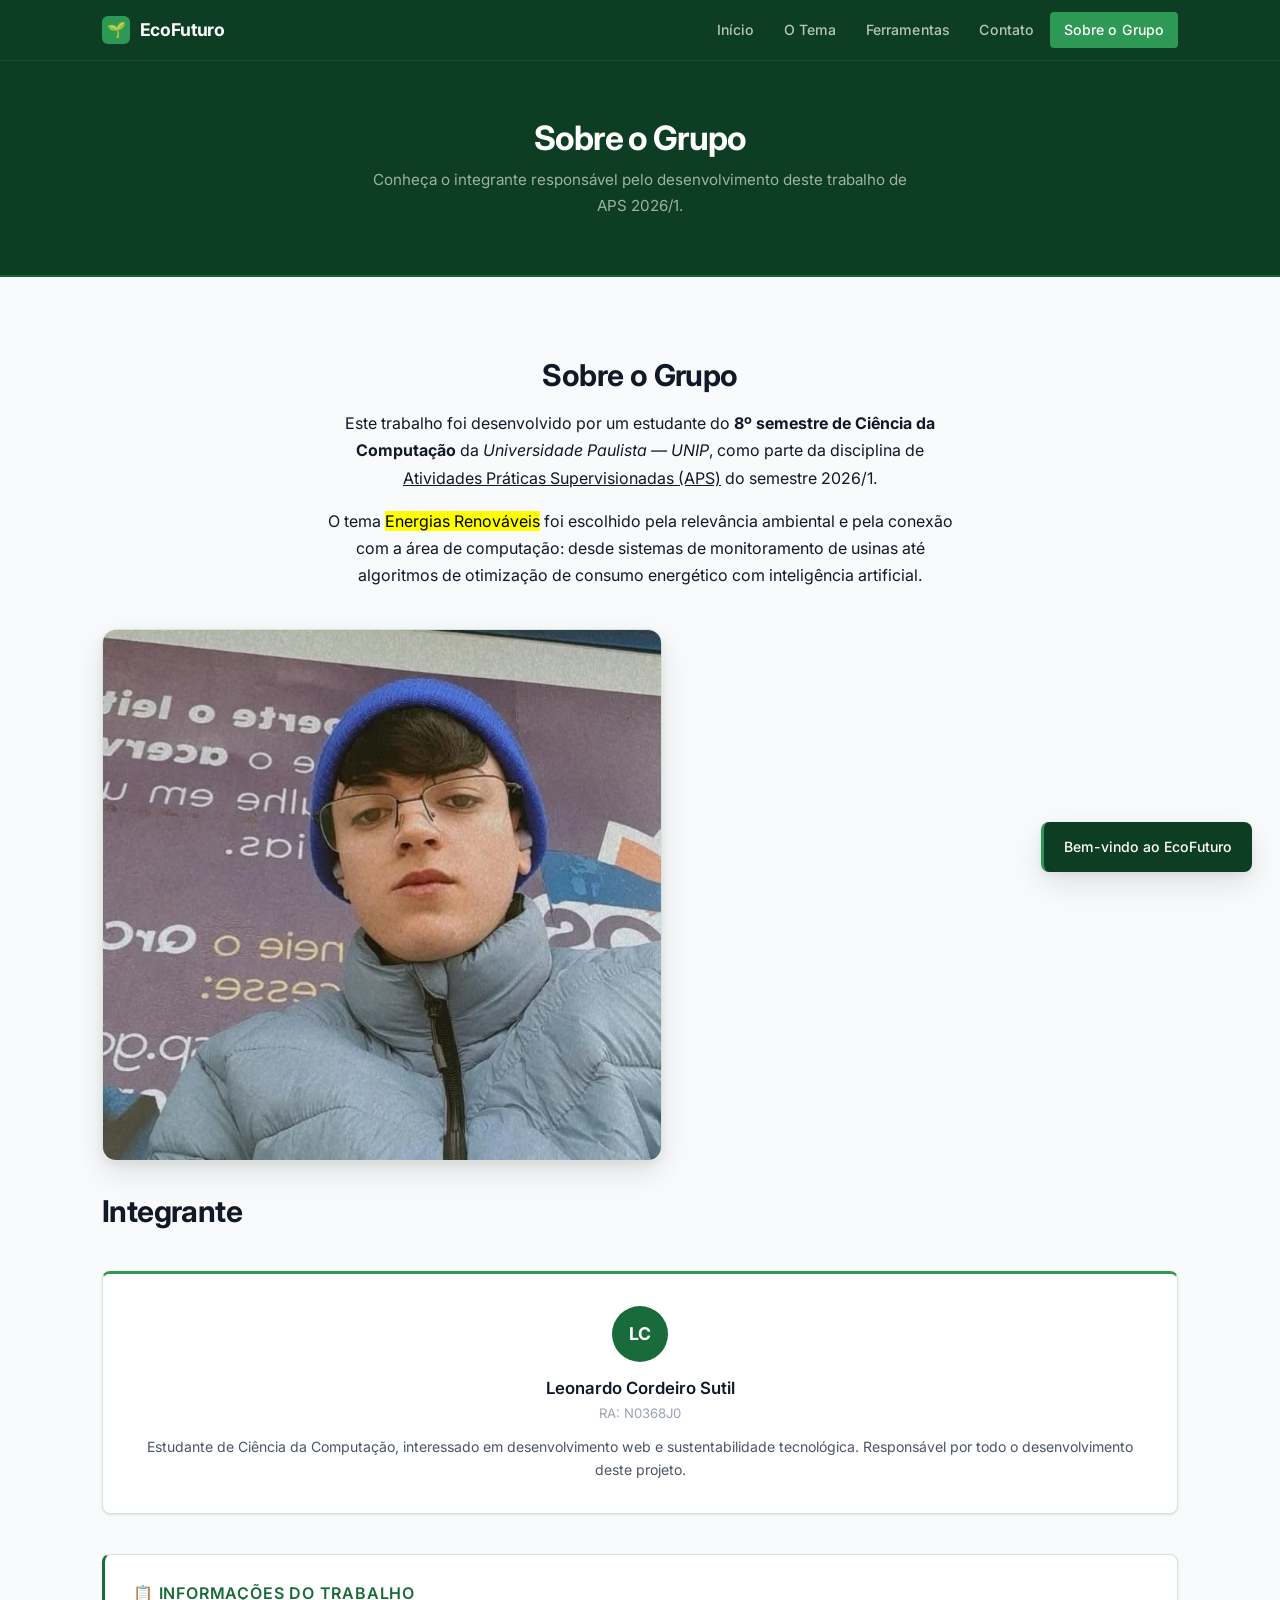
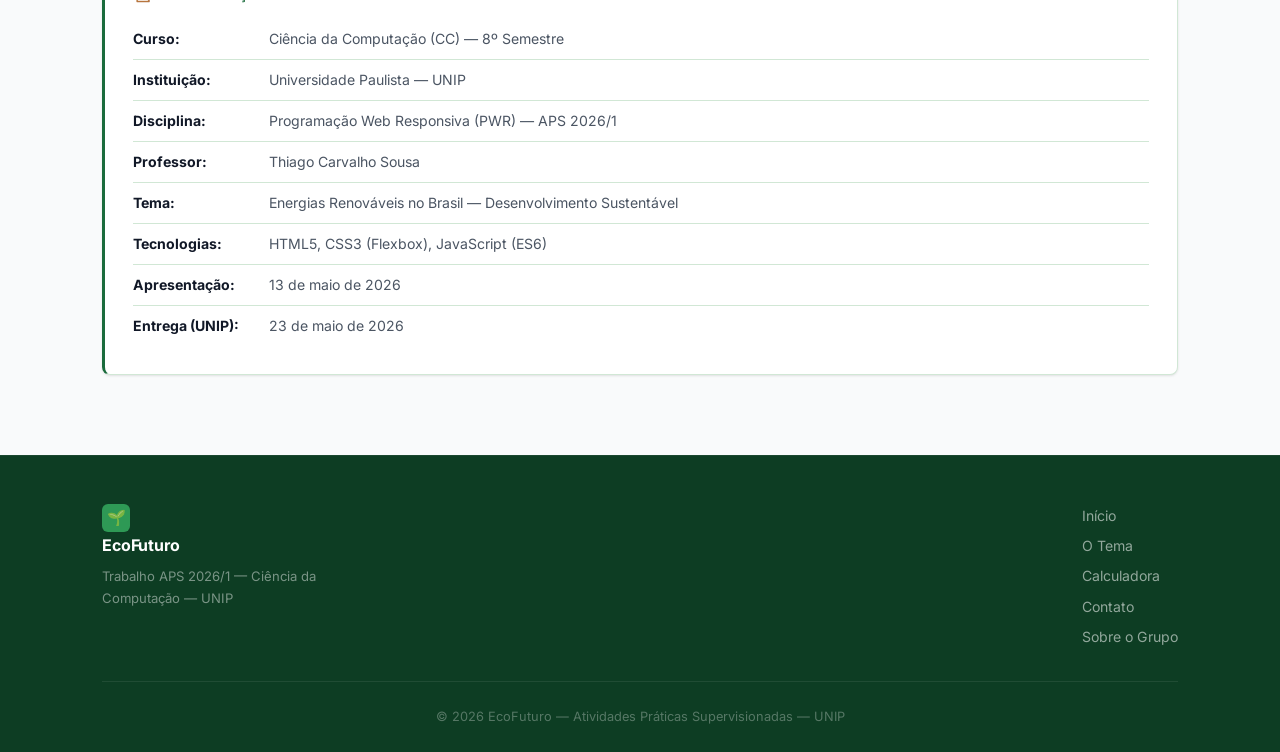
==== commit 96523589: "Redesign profissional: remove emojis decorativos, fonte Inter, layout refinado" ====
--- a/about.html
+++ b/about.html
@@ -61,7 +61,7 @@
 
                 <div class="members-grid">
                     <div class="member-card">
-                        <div class="member-avatar">👨‍💻</div>
+                        <div class="member-avatar">LC</div>
                         <h3>Leonardo Cordeiro Sutil</h3>
                         <p class="member-ra">RA: N0368J0</p>
                         <p class="member-desc">
--- a/style.css
+++ b/style.css
@@ -1,312 +1,333 @@
-/* variáveis de cor */
+@import url('https://fonts.googleapis.com/css2?family=Inter:wght@400;500;600;700;800&display=swap');
+
+/* ==========================================================================
+   VARIÁVEIS — paleta e tokens de design
+   ========================================================================== */
 :root {
-    --verde: #1a6b3c;
-    --verde-claro: #2e9955;
-    --verde-escuro: #0d4225;
-    --amarelo: #f9a825;
-    --amarelo-claro: #ffc107;
-    --fundo: #f4f9f4;
-    --fundo-alt: #e8f5e9;
-    --texto: #1b2836;
-    --texto-suave: #546e7a;
-    --branco: #ffffff;
-    --borda: #c8e6c9;
-    --sombra-p: 0 2px 8px rgba(0,0,0,0.08);
-    --sombra-m: 0 4px 16px rgba(0,0,0,0.12);
-    --sombra-g: 0 8px 32px rgba(0,0,0,0.18);
-    --raio: 12px;
-    --raio-p: 6px;
-    --raio-g: 24px;
-    --trans: 0.3s ease;
-}
-
-* {
-    box-sizing: border-box;
-    margin: 0;
-    padding: 0;
-}
+    --verde:        #1a6b3c;
+    --verde-claro:  #2e9955;
+    --verde-escuro: #0d3d23;
+    --verde-muted:  #4a7c59;
+    --acento:       #d97706;
+    --fundo:        #f9fafb;
+    --fundo-alt:    #f3f7f4;
+    --texto:        #111827;
+    --texto-suave:  #4b5563;
+    --texto-claro:  #9ca3af;
+    --branco:       #ffffff;
+    --borda:        #d1e7d5;
+    --borda-forte:  #a7c4ae;
+    --sombra-p: 0 1px 3px rgba(0,0,0,0.07), 0 1px 2px rgba(0,0,0,0.04);
+    --sombra-m: 0 4px 12px rgba(0,0,0,0.08), 0 2px 4px rgba(0,0,0,0.04);
+    --sombra-g: 0 12px 32px rgba(0,0,0,0.10), 0 4px 8px rgba(0,0,0,0.06);
+    --raio:   8px;
+    --raio-p: 4px;
+    --raio-g: 14px;
+    --trans:  0.2s ease;
+}
+
+/* ==========================================================================
+   RESET E BASE
+   ========================================================================== */
+*, *::before, *::after { box-sizing: border-box; margin: 0; padding: 0; }
 
 body {
-    font-family: Arial, Helvetica, sans-serif;
+    font-family: 'Inter', Arial, Helvetica, sans-serif;
     font-size: 16px;
     line-height: 1.7;
     color: var(--texto);
     background-color: var(--fundo);
-    background-image:
-        linear-gradient(rgba(26, 107, 60, 0.04) 1px, transparent 1px),
-        linear-gradient(90deg, rgba(26, 107, 60, 0.04) 1px, transparent 1px);
-    background-size: 40px 40px;
-}
-
-h1, h2, h3, h4 {
-    line-height: 1.3;
-    font-weight: 700;
-    color: var(--verde-escuro);
-}
-
-h1 { font-size: 2.8rem; }
-h2 { font-size: 2rem; margin-bottom: 1rem; }
-h3 { font-size: 1.4rem; margin-bottom: 0.75rem; color: var(--verde); }
-
-p { margin-bottom: 1rem; }
-
+    -webkit-font-smoothing: antialiased;
+}
+
+h1, h2, h3, h4 { line-height: 1.25; font-weight: 700; color: var(--texto); }
+h1 { font-size: 2.75rem; letter-spacing: -0.03em; }
+h2 { font-size: 1.875rem; letter-spacing: -0.02em; margin-bottom: 1rem; }
+h3 { font-size: 1.25rem; font-weight: 600; margin-bottom: 0.6rem; color: var(--verde); }
+h4 { font-size: 1rem; font-weight: 600; }
+
+p { margin-bottom: 1rem; color: var(--texto); }
 a { color: var(--verde); text-decoration: none; }
 a:hover { color: var(--verde-claro); text-decoration: underline; }
-
-img { max-width: 100%; height: auto; border-radius: var(--raio); }
-
-/* menu de navegação com flexbox */
+img { max-width: 100%; height: auto; border-radius: var(--raio); display: block; }
+
+/* ==========================================================================
+   NAVEGAÇÃO — Flexbox, sticky, dark
+   ========================================================================== */
 #navbar {
     position: sticky;
     top: 0;
     z-index: 100;
     background-color: var(--verde-escuro);
-    box-shadow: var(--sombra-m);
+    border-bottom: 1px solid rgba(255,255,255,0.06);
 }
 
 .nav-container {
     display: flex;
     justify-content: space-between;
     align-items: center;
-    max-width: 1100px;
+    max-width: 1140px;
     margin: 0 auto;
     padding: 0 2rem;
-    height: 64px;
+    height: 60px;
 }
 
 .nav-brand {
     display: flex;
     align-items: center;
-    gap: 0.5rem;
+    gap: 0.6rem;
     color: var(--branco);
-    font-size: 1.4rem;
+    font-size: 1.1rem;
     font-weight: 700;
+    letter-spacing: -0.01em;
     text-decoration: none;
 }
-
-.nav-brand:hover { text-decoration: none; color: var(--amarelo-claro); }
-.brand-icon { font-size: 1.6rem; }
-
-.nav-links { display: flex; gap: 0.25rem; }
+.nav-brand:hover { color: rgba(255,255,255,0.8); text-decoration: none; }
+
+/* Marcador verde no lugar do emoji */
+.brand-icon {
+    width: 28px;
+    height: 28px;
+    background: var(--verde-claro);
+    border-radius: 6px;
+    display: flex;
+    align-items: center;
+    justify-content: center;
+    font-size: 0.95rem;
+    flex-shrink: 0;
+}
+
+.nav-links { display: flex; gap: 0.125rem; }
 
 .nav-link {
-    color: rgba(255,255,255,0.85);
-    padding: 0.5rem 1rem;
+    color: rgba(255,255,255,0.7);
+    padding: 0.4rem 0.85rem;
     border-radius: var(--raio-p);
-    font-size: 0.95rem;
+    font-size: 0.88rem;
     font-weight: 500;
     transition: background var(--trans), color var(--trans);
     text-decoration: none;
-}
-
-.nav-link:hover,
-.nav-link.active {
-    background-color: var(--verde-claro);
-    color: var(--branco);
-    text-decoration: none;
-}
-
-/* hero */
+    letter-spacing: 0.01em;
+}
+.nav-link:hover { background: rgba(255,255,255,0.08); color: var(--branco); text-decoration: none; }
+.nav-link.active { background: var(--verde-claro); color: var(--branco); }
+
+/* ==========================================================================
+   HERO — Limpo, dark, tipografia forte
+   ========================================================================== */
 .hero {
-    background: linear-gradient(135deg, var(--verde-escuro) 0%, var(--verde) 55%, var(--verde-claro) 100%);
-    min-height: 82vh;
+    background: var(--verde-escuro);
+    min-height: 78vh;
     display: flex;
     align-items: center;
     justify-content: center;
     text-align: center;
-    padding: 4rem 2rem;
+    padding: 5rem 2rem;
     position: relative;
     overflow: hidden;
 }
 
-.hero::before {
+/* Linha de acento na base do hero */
+.hero::after {
     content: '';
     position: absolute;
-    inset: 0;
-    background: radial-gradient(circle at 30% 50%, rgba(255,255,255,0.06) 0%, transparent 70%);
-}
-
-.hero-content { position: relative; max-width: 820px; }
+    bottom: 0; left: 0; right: 0;
+    height: 2px;
+    background: linear-gradient(90deg, transparent, var(--verde-claro), var(--acento), var(--verde-claro), transparent);
+}
+
+.hero-content { position: relative; max-width: 760px; }
 
 .hero-content h1 {
     color: var(--branco);
-    font-size: 3.4rem;
-    margin-bottom: 0.75rem;
-    text-shadow: 0 2px 10px rgba(0,0,0,0.3);
+    font-size: 3.25rem;
+    font-weight: 800;
+    margin-bottom: 1rem;
+    letter-spacing: -0.04em;
+    line-height: 1.1;
+}
+
+.hero-eyebrow {
+    display: inline-block;
+    background: rgba(46,153,85,0.2);
+    color: var(--verde-claro);
+    border: 1px solid rgba(46,153,85,0.3);
+    padding: 0.3rem 0.9rem;
+    border-radius: 999px;
+    font-size: 0.82rem;
+    font-weight: 600;
+    letter-spacing: 0.08em;
+    text-transform: uppercase;
+    margin-bottom: 1.5rem;
 }
 
 .hero-content h2 {
-    color: rgba(255,255,255,0.9);
-    font-size: 1.5rem;
+    color: rgba(255,255,255,0.65);
+    font-size: 1.2rem;
     font-weight: 400;
-    margin-bottom: 1.5rem;
+    margin-bottom: 1.75rem;
+    letter-spacing: 0;
 }
 
 .hero-content p {
-    color: rgba(255,255,255,0.85);
-    font-size: 1.1rem;
-    margin-bottom: 2rem;
-    max-width: 620px;
+    color: rgba(255,255,255,0.6);
+    font-size: 1rem;
+    margin-bottom: 2.5rem;
+    max-width: 560px;
     margin-left: auto;
     margin-right: auto;
+    line-height: 1.75;
 }
 
 .btn-primary {
     display: inline-block;
-    background-color: var(--amarelo);
-    color: var(--texto);
-    padding: 0.9rem 2.5rem;
-    border-radius: var(--raio-g);
-    font-size: 1.05rem;
-    font-weight: 700;
+    background-color: var(--verde-claro);
+    color: var(--branco);
+    padding: 0.8rem 2rem;
+    border-radius: var(--raio);
+    font-size: 0.92rem;
+    font-weight: 600;
+    letter-spacing: 0.01em;
     text-decoration: none;
-    transition: background var(--trans), transform var(--trans), box-shadow var(--trans);
+    transition: background var(--trans), box-shadow var(--trans);
+    border: 2px solid transparent;
+}
+.btn-primary:hover {
+    background-color: var(--branco);
+    color: var(--verde);
+    text-decoration: none;
     box-shadow: var(--sombra-m);
 }
 
-.btn-primary:hover {
-    background-color: var(--amarelo-claro);
-    transform: translateY(-2px);
-    box-shadow: var(--sombra-g);
-    text-decoration: none;
-    color: var(--texto);
-}
-
-.container {
-    max-width: 1100px;
-    margin: 0 auto;
-    padding: 0 2rem;
-}
-
+/* ==========================================================================
+   LAYOUT GERAL
+   ========================================================================== */
+.container { max-width: 1140px; margin: 0 auto; padding: 0 2rem; }
 .section { padding: 5rem 0; }
-.section-alt { background-color: var(--fundo-alt); background-image: none; }
-
-/* listas */
+.section-alt { background-color: var(--fundo-alt); }
+
+/* ==========================================================================
+   LISTAS
+   ========================================================================== */
 .lista-beneficios {
     list-style: none;
     padding: 0;
     margin: 1.5rem 0;
     display: grid;
     grid-template-columns: repeat(auto-fit, minmax(280px, 1fr));
-    gap: 0.75rem;
-}
-
+    gap: 0.6rem;
+}
 .lista-beneficios li {
     background-color: var(--branco);
-    padding: 0.9rem 1.2rem;
-    border-radius: var(--raio);
-    border-left: 4px solid var(--verde-claro);
-    font-size: 0.95rem;
+    padding: 0.85rem 1.1rem;
+    border-radius: var(--raio);
+    border-left: 3px solid var(--verde-claro);
+    font-size: 0.92rem;
     box-shadow: var(--sombra-p);
-}
-
-.content-list {
-    list-style: none;
-    padding: 0;
-    margin: 1rem 0 1.5rem;
-}
-
+    color: var(--texto);
+}
+
+.content-list { list-style: none; padding: 0; margin: 1rem 0 1.5rem; }
 .content-list li {
-    padding: 0.6rem 0 0.6rem 1.5rem;
+    padding: 0.55rem 0 0.55rem 1.25rem;
     position: relative;
     border-bottom: 1px solid var(--borda);
-    color: var(--texto);
-}
-
-.content-list li::before {
-    content: '▸';
-    position: absolute;
-    left: 0;
-    color: var(--verde);
-    font-weight: bold;
-}
-
-.ordered-list {
-    padding-left: 1.5rem;
-    margin: 1rem 0 1.5rem;
-    counter-reset: ol;
-    list-style: none;
-}
-
+    font-size: 0.93rem;
+}
+.content-list li::before { content: '–'; position: absolute; left: 0; color: var(--verde-muted); }
+.content-list li:last-child { border-bottom: none; }
+
+.ordered-list { padding-left: 0; margin: 1rem 0 1.5rem; list-style: none; counter-reset: ol; }
 .ordered-list li {
     counter-increment: ol;
-    padding: 0.6rem 0 0.6rem 2.5rem;
+    padding: 0.6rem 0 0.6rem 2.25rem;
     border-bottom: 1px solid var(--borda);
     position: relative;
-}
-
+    font-size: 0.93rem;
+}
 .ordered-list li::before {
-    content: counter(ol) ".";
-    position: absolute;
-    left: 0;
-    top: 0.6rem;
+    content: counter(ol);
+    position: absolute; left: 0; top: 0.65rem;
+    width: 1.4rem; height: 1.4rem;
+    background: var(--verde);
+    color: white;
+    border-radius: 50%;
+    font-size: 0.72rem;
     font-weight: 700;
-    color: var(--verde);
-}
-
-/* cards */
+    display: flex; align-items: center; justify-content: center;
+}
+
+/* ==========================================================================
+   CARDS
+   ========================================================================== */
 .cards-grid {
     display: grid;
-    grid-template-columns: repeat(auto-fit, minmax(250px, 1fr));
-    gap: 1.5rem;
+    grid-template-columns: repeat(auto-fit, minmax(240px, 1fr));
+    gap: 1.25rem;
     margin-top: 2rem;
 }
 
 .card {
     background: var(--branco);
     border-radius: var(--raio);
-    padding: 2rem;
-    text-align: center;
+    padding: 1.75rem;
     box-shadow: var(--sombra-p);
+    border: 1px solid var(--borda);
+    border-top: 3px solid var(--verde-claro);
     transition: transform var(--trans), box-shadow var(--trans);
     cursor: default;
-    border-top: 4px solid var(--verde-claro);
-}
-
-.card-icon { font-size: 3rem; margin-bottom: 1rem; }
-.card h3 { color: var(--verde); }
-.card p { color: var(--texto-suave); font-size: 0.9rem; margin: 0; }
-
-/* tabela */
+    text-align: left;
+}
+.card:hover { transform: translateY(-3px); box-shadow: var(--sombra-m); }
+
+.card-label {
+    font-size: 0.72rem;
+    font-weight: 700;
+    letter-spacing: 0.08em;
+    text-transform: uppercase;
+    color: var(--verde-muted);
+    margin-bottom: 0.6rem;
+    display: block;
+}
+.card h3 { color: var(--texto); font-size: 1.1rem; margin-bottom: 0.5rem; }
+.card p { color: var(--texto-suave); font-size: 0.9rem; margin: 0; line-height: 1.6; }
+
+/* ==========================================================================
+   TABELA
+   ========================================================================== */
 .table-wrapper {
     overflow-x: auto;
     margin: 1.5rem 0;
     border-radius: var(--raio);
+    border: 1px solid var(--borda);
     box-shadow: var(--sombra-p);
 }
-
-table {
-    width: 100%;
-    border-collapse: collapse;
-    background: var(--branco);
-    font-size: 0.95rem;
-}
-
+table { width: 100%; border-collapse: collapse; background: var(--branco); font-size: 0.9rem; }
 thead tr { background-color: var(--verde-escuro); color: var(--branco); }
-thead th { padding: 1rem 1.2rem; text-align: left; font-weight: 700; }
-
+thead th { padding: 0.9rem 1.1rem; text-align: left; font-weight: 600; font-size: 0.82rem; letter-spacing: 0.04em; text-transform: uppercase; }
 tbody tr { border-bottom: 1px solid var(--borda); transition: background var(--trans); }
-tbody tr:hover { background-color: #f1f8e9; }
-tbody td { padding: 0.85rem 1.2rem; }
-
+tbody tr:last-child { border-bottom: none; }
+tbody tr:hover { background-color: var(--fundo-alt); }
+tbody td { padding: 0.8rem 1.1rem; }
 .row-renovavel td:first-child { font-weight: 600; color: var(--verde); }
-.row-nao-renovavel td:first-child { font-weight: 600; color: #c62828; }
+.row-nao-renovavel td:first-child { font-weight: 600; color: #b91c1c; }
 
 .badge {
     display: inline-block;
-    padding: 0.25rem 0.75rem;
+    padding: 0.2rem 0.65rem;
     border-radius: 999px;
-    font-size: 0.8rem;
-    font-weight: 700;
-}
-
-.badge-green { background-color: #c8e6c9; color: var(--verde-escuro); }
-.badge-orange { background-color: #ffe0b2; color: #e65100; }
-.badge-red { background-color: #ffcdd2; color: #b71c1c; }
-
-.table-note { font-size: 0.85rem; color: var(--texto-suave); margin-top: 0.5rem; }
-
-/* vídeo */
+    font-size: 0.75rem;
+    font-weight: 600;
+    letter-spacing: 0.02em;
+}
+.badge-green  { background: #dcfce7; color: #166534; }
+.badge-orange { background: #fef3c7; color: #92400e; }
+.badge-red    { background: #fee2e2; color: #991b1b; }
+.table-note   { font-size: 0.8rem; color: var(--texto-claro); margin-top: 0.5rem; }
+
+/* ==========================================================================
+   VÍDEO
+   ========================================================================== */
 .video-wrapper {
     position: relative;
     padding-bottom: 56.25%;
@@ -315,522 +336,391 @@
     border-radius: var(--raio);
     box-shadow: var(--sombra-m);
     margin: 1.5rem 0;
-    background-color: #1a1a2e;
-}
-
-.video-wrapper iframe {
-    position: absolute;
-    top: 0; left: 0;
-    width: 100%; height: 100%;
-    border: none;
-}
-
-.video-caption { font-size: 0.85rem; color: var(--texto-suave); margin-top: 0.5rem; }
-
-/* accordion */
-.accordion { display: flex; flex-direction: column; gap: 0.75rem; margin-top: 1.5rem; }
-
+    background: #0a0a0a;
+    border: 1px solid var(--borda);
+}
+.video-wrapper iframe { position: absolute; top: 0; left: 0; width: 100%; height: 100%; border: none; }
+.video-caption { font-size: 0.8rem; color: var(--texto-claro); margin-top: 0.5rem; }
+
+/* ==========================================================================
+   ACCORDION
+   ========================================================================== */
+.accordion { display: flex; flex-direction: column; gap: 0.5rem; margin-top: 1.5rem; }
 .accordion-item {
     background: var(--branco);
     border-radius: var(--raio);
     overflow: hidden;
-    box-shadow: var(--sombra-p);
     border: 1px solid var(--borda);
 }
-
 .accordion-btn {
     display: flex;
     justify-content: space-between;
     align-items: center;
     width: 100%;
-    padding: 1.1rem 1.5rem;
+    padding: 1rem 1.25rem;
     background: none;
     border: none;
     cursor: pointer;
-    font-size: 1rem;
+    font-size: 0.93rem;
     font-weight: 600;
     color: var(--texto);
     text-align: left;
     font-family: inherit;
-    transition: background var(--trans), color var(--trans);
-}
-
-.accordion-btn:hover { background-color: var(--fundo-alt); color: var(--verde); }
-
-.accordion-icon {
-    font-size: 1.4rem;
-    font-weight: 300;
-    color: var(--verde);
-    flex-shrink: 0;
-    margin-left: 1rem;
-}
-
-.accordion-content {
-    display: none;
-    padding: 0 1.5rem 1.2rem;
-    color: var(--texto-suave);
-    line-height: 1.7;
-}
-
+    transition: background var(--trans);
+}
+.accordion-btn:hover { background: var(--fundo-alt); }
+.accordion-icon { font-size: 1.2rem; font-weight: 300; color: var(--verde-muted); flex-shrink: 0; margin-left: 1rem; }
+.accordion-content { display: none; padding: 0 1.25rem 1rem; color: var(--texto-suave); font-size: 0.92rem; line-height: 1.7; }
 .accordion-content.open { display: block; }
 .accordion-content p { margin: 0; }
 
-/* toast */
+/* ==========================================================================
+   TOAST
+   ========================================================================== */
 .toast {
     position: fixed;
-    bottom: 2rem;
-    right: 2rem;
-    background-color: var(--verde-escuro);
+    bottom: 1.75rem;
+    right: 1.75rem;
+    background: var(--verde-escuro);
     color: var(--branco);
-    padding: 1rem 1.5rem;
+    padding: 0.8rem 1.25rem;
     border-radius: var(--raio);
     box-shadow: var(--sombra-g);
-    font-size: 1rem;
+    font-size: 0.88rem;
+    font-weight: 500;
     z-index: 999;
     opacity: 0;
-    transform: translateY(20px);
-    transition: opacity 0.4s ease, transform 0.4s ease;
+    transform: translateY(12px);
+    transition: opacity 0.35s ease, transform 0.35s ease;
     pointer-events: none;
-}
-
+    border-left: 3px solid var(--verde-claro);
+}
 .toast.toast-visible { opacity: 1; transform: translateY(0); }
 
-/* formulário */
-.form-page-wrapper { max-width: 750px; margin: 0 auto; }
-
-.form-container {
-    background: var(--branco);
-    padding: 2.5rem;
-    border-radius: var(--raio-g);
-    box-shadow: var(--sombra-m);
-}
-
-.form-group { margin-bottom: 1.5rem; }
-
-.form-group label {
-    display: block;
-    font-weight: 600;
-    margin-bottom: 0.4rem;
-    color: var(--texto);
-    font-size: 0.95rem;
-}
+/* ==========================================================================
+   FORMULÁRIO
+   ========================================================================== */
+.form-page-wrapper { max-width: 680px; margin: 0 auto; }
+.form-container { background: var(--branco); padding: 2.5rem; border-radius: var(--raio-g); box-shadow: var(--sombra-m); border: 1px solid var(--borda); }
+.form-container h2 { margin-bottom: 0.4rem; }
+.form-container > p { color: var(--texto-suave); font-size: 0.9rem; margin-bottom: 2rem; }
+
+.form-group { margin-bottom: 1.25rem; }
+.form-group label { display: block; font-weight: 500; margin-bottom: 0.35rem; color: var(--texto); font-size: 0.88rem; }
 
 .form-group input[type="text"],
 .form-group input[type="email"],
 .form-group input[type="tel"],
 .form-group input[type="date"],
+.form-group input[type="number"],
 .form-group select,
 .form-group textarea {
     width: 100%;
-    padding: 0.75rem 1rem;
-    border: 2px solid var(--borda);
-    border-radius: var(--raio-p);
-    font-size: 1rem;
+    padding: 0.65rem 0.9rem;
+    border: 1.5px solid var(--borda-forte);
+    border-radius: var(--raio);
+    font-size: 0.93rem;
     font-family: inherit;
     color: var(--texto);
-    background-color: var(--fundo);
+    background-color: var(--branco);
     transition: border-color var(--trans), box-shadow var(--trans);
     outline: none;
 }
-
 .form-group input:focus,
 .form-group select:focus,
 .form-group textarea:focus {
     border-color: var(--verde-claro);
-    box-shadow: 0 0 0 3px rgba(46, 153, 85, 0.15);
-}
-
-.form-group textarea { resize: vertical; min-height: 130px; }
-
-.radio-group,
-.checkbox-group {
-    display: flex;
-    gap: 1.5rem;
-    flex-wrap: wrap;
-    margin-top: 0.4rem;
-    align-items: center;
-}
-
-.radio-label,
-.checkbox-label {
-    display: flex;
-    align-items: center;
-    gap: 0.5rem;
-    cursor: pointer;
-    font-weight: normal;
-    font-size: 0.95rem;
-}
-
-.radio-label input,
-.checkbox-label input {
-    width: 18px;
-    height: 18px;
-    cursor: pointer;
-    accent-color: var(--verde);
-}
+    box-shadow: 0 0 0 3px rgba(46,153,85,0.12);
+}
+.form-group textarea { resize: vertical; min-height: 120px; }
+
+.radio-group, .checkbox-group { display: flex; gap: 1.25rem; flex-wrap: wrap; margin-top: 0.4rem; }
+.radio-label, .checkbox-label { display: flex; align-items: center; gap: 0.45rem; cursor: pointer; font-size: 0.9rem; font-weight: 400; }
+.radio-label input, .checkbox-label input { width: 16px; height: 16px; cursor: pointer; accent-color: var(--verde); }
 
 .btn-submit {
     display: block;
     width: 100%;
-    padding: 1rem;
+    padding: 0.85rem;
     background-color: var(--verde);
     color: var(--branco);
     border: none;
     border-radius: var(--raio);
-    font-size: 1.1rem;
-    font-weight: 700;
+    font-size: 0.95rem;
+    font-weight: 600;
     cursor: pointer;
-    transition: background var(--trans), transform var(--trans);
+    letter-spacing: 0.01em;
+    transition: background var(--trans);
     font-family: inherit;
-}
-
-.btn-submit:hover { background-color: var(--verde-claro); transform: translateY(-2px); }
+    margin-top: 0.5rem;
+}
+.btn-submit:hover { background-color: var(--verde-claro); }
 
 .form-success {
     display: none;
-    background-color: #c8e6c9;
-    color: var(--verde-escuro);
-    padding: 1.5rem;
+    background: #f0fdf4;
+    color: #166534;
+    padding: 1.25rem;
     border-radius: var(--raio);
     text-align: center;
-    margin-top: 1.5rem;
-    font-size: 1.05rem;
+    margin-top: 1.25rem;
+    font-size: 0.93rem;
     font-weight: 600;
-    border: 2px solid var(--verde-claro);
-}
-
-.required-note { font-size: 0.85rem; color: var(--texto-suave); margin-bottom: 1.5rem; }
-.field-required { color: #c62828; margin-left: 2px; }
-
-/* sobre o grupo */
-.about-intro {
-    text-align: center;
-    max-width: 720px;
-    margin: 0 auto 2.5rem;
-}
-
+    border: 1px solid #bbf7d0;
+}
+.required-note { font-size: 0.82rem; color: var(--texto-claro); margin-bottom: 1.5rem; }
+.field-required { color: #dc2626; margin-left: 2px; }
+
+/* ==========================================================================
+   PÁGINA SOBRE O GRUPO
+   ========================================================================== */
+.about-intro { text-align: center; max-width: 640px; margin: 0 auto 2.5rem; }
 .group-photo-container { text-align: center; margin: 2rem 0; }
-
-.group-photo {
-    max-width: 600px;
-    width: 100%;
-    border-radius: var(--raio-g);
-    box-shadow: var(--sombra-g);
-    border: 4px solid var(--verde-claro);
-}
-
-.members-grid {
-    display: grid;
-    grid-template-columns: repeat(auto-fit, minmax(260px, 1fr));
-    gap: 1.5rem;
-    margin-top: 2.5rem;
-}
-
+.group-photo { max-width: 560px; width: 100%; border-radius: var(--raio-g); box-shadow: var(--sombra-g); border: 1px solid var(--borda); }
+
+.members-grid { display: grid; grid-template-columns: repeat(auto-fit, minmax(260px, 1fr)); gap: 1.25rem; margin-top: 2.5rem; }
 .member-card {
     background: var(--branco);
     border-radius: var(--raio);
     padding: 2rem;
     text-align: center;
     box-shadow: var(--sombra-p);
-    border-top: 4px solid var(--verde-claro);
-    transition: transform var(--trans), box-shadow var(--trans);
-}
-
-.member-card:hover { transform: translateY(-4px); box-shadow: var(--sombra-m); }
-
-.member-avatar { font-size: 3.5rem; margin-bottom: 0.75rem; }
-.member-card h3 { font-size: 1.2rem; color: var(--verde-escuro); margin-bottom: 0.25rem; }
-.member-ra { font-size: 0.88rem; color: var(--texto-suave); margin-bottom: 0.75rem; font-style: italic; }
-.member-desc { font-size: 0.92rem; color: var(--texto-suave); margin: 0; }
-
-.course-info {
-    background: var(--branco);
-    border-radius: var(--raio);
-    padding: 2rem;
-    box-shadow: var(--sombra-p);
-    margin-top: 3rem;
-    border-left: 5px solid var(--verde);
-}
-
-.course-info h3 { color: var(--verde); margin-bottom: 1rem; }
+    border: 1px solid var(--borda);
+    border-top: 3px solid var(--verde-claro);
+}
+
+/* Avatar com iniciais em CSS — sem emoji */
+.member-avatar {
+    width: 56px;
+    height: 56px;
+    background: var(--verde);
+    border-radius: 50%;
+    display: flex;
+    align-items: center;
+    justify-content: center;
+    color: var(--branco);
+    font-size: 1.1rem;
+    font-weight: 700;
+    margin: 0 auto 1rem;
+    letter-spacing: -0.02em;
+}
+
+.member-card h3 { font-size: 1.05rem; color: var(--texto); margin-bottom: 0.2rem; }
+.member-ra { font-size: 0.82rem; color: var(--texto-claro); margin-bottom: 0.75rem; }
+.member-desc { font-size: 0.88rem; color: var(--texto-suave); margin: 0; line-height: 1.6; }
+
+.course-info { background: var(--branco); border-radius: var(--raio); padding: 1.75rem; box-shadow: var(--sombra-p); margin-top: 2.5rem; border: 1px solid var(--borda); border-left: 3px solid var(--verde); }
+.course-info h3 { color: var(--verde); margin-bottom: 1rem; font-size: 1rem; text-transform: uppercase; letter-spacing: 0.05em; }
 .course-info ul { list-style: none; padding: 0; }
-
-.course-info ul li {
-    padding: 0.5rem 0;
-    border-bottom: 1px solid var(--borda);
-    display: flex;
-    gap: 0.75rem;
-    align-items: baseline;
-}
-
+.course-info ul li { padding: 0.5rem 0; border-bottom: 1px solid var(--borda); display: flex; gap: 1rem; align-items: baseline; font-size: 0.88rem; }
 .course-info ul li:last-child { border-bottom: none; }
-.course-info ul li strong { min-width: 130px; color: var(--texto); font-size: 0.9rem; }
-.course-info ul li span { color: var(--texto-suave); font-size: 0.9rem; }
-
-/* ===== CALCULADORA DE CO₂ ===== */
-.co2-resultado { margin-top: 2rem; animation: fadeIn 0.4s ease; }
-
-@keyframes fadeIn { from { opacity: 0; transform: translateY(12px); } to { opacity: 1; transform: translateY(0); } }
+.course-info ul li strong { min-width: 120px; color: var(--texto); }
+.course-info ul li span { color: var(--texto-suave); }
+
+/* ==========================================================================
+   CALCULADORA CO₂
+   ========================================================================== */
+.co2-resultado { margin-top: 2rem; animation: fadeIn 0.35s ease; }
+
+@keyframes fadeIn { from { opacity: 0; transform: translateY(10px); } to { opacity: 1; transform: translateY(0); } }
 
 .co2-total {
     display: flex;
     flex-direction: column;
     align-items: center;
-    gap: 0.5rem;
+    gap: 0.4rem;
     padding: 2rem;
-    border: 3px solid;
+    border: 2px solid;
     border-radius: var(--raio-g);
     background: var(--branco);
     margin: 1.5rem 0;
     box-shadow: var(--sombra-m);
 }
-
-.co2-numero { font-size: 3rem; font-weight: 700; line-height: 1; }
-.co2-unidade { color: var(--texto-suave); font-size: 1rem; }
-.co2-nivel { color: #fff; padding: 0.25rem 1rem; border-radius: 20px; font-size: 0.85rem; font-weight: 700; letter-spacing: 0.05em; }
-
-.co2-item {
-    display: flex;
-    align-items: center;
-    gap: 0.75rem;
-    margin: 0.6rem 0;
-}
-.co2-item-label { min-width: 150px; font-size: 0.9rem; }
-.co2-barra-bg { flex: 1; height: 14px; background: var(--fundo-alt); border-radius: 8px; overflow: hidden; }
-.co2-barra { height: 100%; border-radius: 8px; transition: width 0.8s ease; }
-.co2-item-val { min-width: 55px; text-align: right; font-size: 0.85rem; color: var(--texto-suave); font-weight: 600; }
-
-.co2-comparacao {
-    background: var(--fundo-alt);
-    border-radius: var(--raio);
-    padding: 1rem 1.25rem;
-    margin: 1.5rem 0;
-}
-.co2-comparacao p { margin-bottom: 0.75rem; }
-.co2-medias { display: flex; gap: 2rem; flex-wrap: wrap; font-size: 0.9rem; color: var(--texto-suave); }
-
-.co2-dicas {
-    background: var(--branco);
-    border-left: 4px solid var(--verde);
-    border-radius: var(--raio);
-    padding: 1.25rem 1.5rem;
-    box-shadow: var(--sombra-p);
-}
-.co2-dicas h4 { margin-bottom: 0.75rem; }
-.co2-dicas ul { padding-left: 1.25rem; }
-.co2-dicas ul li { margin-bottom: 0.5rem; font-size: 0.95rem; }
-
-#grupo-distancia { transition: all 0.3s ease; }
-
-/* ===== ABAS ===== */
-.tab-nav {
-    display: flex;
-    gap: 0.5rem;
-    margin-bottom: 2rem;
-    border-bottom: 2px solid var(--borda);
-    padding-bottom: 0;
-    flex-wrap: wrap;
-}
+.co2-numero { font-size: 2.8rem; font-weight: 800; line-height: 1; letter-spacing: -0.03em; }
+.co2-unidade { color: var(--texto-suave); font-size: 0.9rem; }
+.co2-nivel { color: #fff; padding: 0.2rem 0.9rem; border-radius: 999px; font-size: 0.78rem; font-weight: 700; letter-spacing: 0.06em; text-transform: uppercase; }
+
+.co2-item { display: flex; align-items: center; gap: 0.75rem; margin: 0.55rem 0; }
+.co2-item-label { min-width: 140px; font-size: 0.88rem; color: var(--texto); }
+.co2-barra-bg { flex: 1; height: 10px; background: var(--fundo-alt); border-radius: 99px; overflow: hidden; }
+.co2-barra { height: 100%; border-radius: 99px; transition: width 0.7s ease; }
+.co2-item-val { min-width: 52px; text-align: right; font-size: 0.82rem; color: var(--texto-suave); font-weight: 600; }
+
+.co2-comparacao { background: var(--fundo-alt); border-radius: var(--raio); padding: 1rem 1.25rem; margin: 1.25rem 0; border: 1px solid var(--borda); }
+.co2-comparacao p { margin-bottom: 0.5rem; font-size: 0.92rem; }
+.co2-medias { display: flex; gap: 2rem; flex-wrap: wrap; font-size: 0.85rem; color: var(--texto-suave); }
+
+.co2-dicas { background: var(--branco); border-left: 3px solid var(--verde); border-radius: var(--raio); padding: 1.1rem 1.4rem; box-shadow: var(--sombra-p); border: 1px solid var(--borda); border-left: 3px solid var(--verde); }
+.co2-dicas h4 { margin-bottom: 0.6rem; color: var(--texto); }
+.co2-dicas ul { padding-left: 1.1rem; }
+.co2-dicas ul li { margin-bottom: 0.4rem; font-size: 0.9rem; color: var(--texto-suave); }
+
+#grupo-distancia { transition: opacity 0.2s ease; }
+
+/* ==========================================================================
+   ABAS
+   ========================================================================== */
+.tab-nav { display: flex; gap: 0; margin-bottom: 2rem; border-bottom: 1px solid var(--borda); flex-wrap: wrap; }
 .tab-btn {
-    padding: 0.65rem 1.4rem;
+    padding: 0.7rem 1.25rem;
     border: none;
     background: none;
     cursor: pointer;
-    font-size: 1rem;
-    font-family: Arial, Helvetica, sans-serif;
+    font-size: 0.88rem;
+    font-family: inherit;
+    font-weight: 500;
     color: var(--texto-suave);
-    border-bottom: 3px solid transparent;
-    margin-bottom: -2px;
-    border-radius: var(--raio-p) var(--raio-p) 0 0;
-    transition: color var(--trans), border-color var(--trans), background var(--trans);
-}
-.tab-btn:hover { color: var(--verde); background: var(--fundo-alt); }
-.tab-btn.active { color: var(--verde); border-bottom-color: var(--verde); font-weight: 700; }
+    border-bottom: 2px solid transparent;
+    margin-bottom: -1px;
+    transition: color var(--trans), border-color var(--trans);
+}
+.tab-btn:hover { color: var(--verde); }
+.tab-btn.active { color: var(--verde); border-bottom-color: var(--verde); font-weight: 600; }
 .tab-panel { display: none; }
-.tab-panel.active { display: block; animation: fadeIn 0.3s ease; }
-
-/* ===== SIMULADOR SOLAR ===== */
+.tab-panel.active { display: block; animation: fadeIn 0.25s ease; }
+
+/* ==========================================================================
+   SIMULADOR SOLAR
+   ========================================================================== */
 .solar-cards {
     display: grid;
-    grid-template-columns: repeat(auto-fit, minmax(140px, 1fr));
-    gap: 1rem;
+    grid-template-columns: repeat(auto-fit, minmax(130px, 1fr));
+    gap: 0.75rem;
     margin: 1.5rem 0;
 }
 .solar-card {
-    background: var(--branco);
+    background: var(--fundo-alt);
     border: 1px solid var(--borda);
     border-radius: var(--raio);
-    padding: 1rem;
+    padding: 1rem 0.75rem;
     text-align: center;
     display: flex;
     flex-direction: column;
-    gap: 0.3rem;
-    box-shadow: var(--sombra-p);
-}
-.solar-icon { font-size: 1.6rem; }
-.solar-val { font-size: 1.1rem; font-weight: 700; color: var(--verde-escuro); }
-.solar-label { font-size: 0.78rem; color: var(--texto-suave); }
-
-/* ===== QUIZ ===== */
-.quiz-progresso-bg { background: var(--fundo-alt); border-radius: 8px; height: 8px; margin-bottom: 1rem; overflow: hidden; }
-.quiz-progresso-bar { height: 100%; background: var(--verde); border-radius: 8px; transition: width 0.5s ease; }
-.quiz-contador { font-size: 0.85rem; color: var(--texto-suave); margin-bottom: 1rem; }
-.quiz-pergunta { font-size: 1.2rem; margin-bottom: 1.25rem; color: var(--verde-escuro); }
-.quiz-opcoes { display: flex; flex-direction: column; gap: 0.6rem; margin-bottom: 1rem; }
+    gap: 0.25rem;
+}
+.solar-icon { display: none; } /* removido — sem emoji */
+.solar-val { font-size: 1rem; font-weight: 700; color: var(--verde-escuro); line-height: 1.2; }
+.solar-label { font-size: 0.72rem; color: var(--texto-claro); text-transform: uppercase; letter-spacing: 0.04em; }
+
+/* ==========================================================================
+   QUIZ
+   ========================================================================== */
+.quiz-progresso-bg { background: var(--borda); border-radius: 99px; height: 4px; margin-bottom: 1.25rem; overflow: hidden; }
+.quiz-progresso-bar { height: 100%; background: var(--verde); border-radius: 99px; transition: width 0.4s ease; }
+.quiz-contador { font-size: 0.8rem; color: var(--texto-claro); margin-bottom: 1rem; font-weight: 500; }
+.quiz-pergunta { font-size: 1.1rem; margin-bottom: 1.25rem; color: var(--texto); font-weight: 600; line-height: 1.45; }
+.quiz-opcoes { display: flex; flex-direction: column; gap: 0.5rem; margin-bottom: 1rem; }
 .quiz-opcao {
     text-align: left;
-    padding: 0.75rem 1rem;
-    border: 2px solid var(--borda);
+    padding: 0.7rem 1rem;
+    border: 1.5px solid var(--borda-forte);
     border-radius: var(--raio);
     background: var(--branco);
     cursor: pointer;
-    font-size: 0.95rem;
-    font-family: Arial, Helvetica, sans-serif;
+    font-size: 0.9rem;
+    font-family: inherit;
+    color: var(--texto);
     transition: border-color var(--trans), background var(--trans);
 }
 .quiz-opcao:hover:not(:disabled) { border-color: var(--verde); background: var(--fundo-alt); }
-.quiz-opcao.correta { border-color: #2e9955; background: #e8f5e9; font-weight: 700; }
-.quiz-opcao.errada  { border-color: #e53935; background: #ffebee; }
-.quiz-feedback { padding: 1rem 1.25rem; border-radius: var(--raio); margin-top: 0.5rem; font-size: 0.95rem; }
-.feedback-ok   { background: #e8f5e9; border-left: 4px solid #2e9955; }
-.feedback-erro { background: #ffebee; border-left: 4px solid #e53935; }
+.quiz-opcao.correta { border-color: #16a34a; background: #f0fdf4; font-weight: 600; color: #166534; }
+.quiz-opcao.errada  { border-color: #dc2626; background: #fef2f2; color: #991b1b; }
+.quiz-feedback { padding: 0.9rem 1.1rem; border-radius: var(--raio); margin-top: 0.75rem; font-size: 0.88rem; line-height: 1.6; }
+.feedback-ok   { background: #f0fdf4; border-left: 3px solid #16a34a; color: #166534; }
+.feedback-erro { background: #fef2f2; border-left: 3px solid #dc2626; color: #991b1b; }
 .quiz-resultado { text-align: center; padding: 2rem 1rem; }
-.quiz-score { display: flex; flex-direction: column; align-items: center; gap: 0.4rem; margin-bottom: 1rem; font-size: 2.5rem; }
-.quiz-pontos { font-size: 3rem; font-weight: 700; color: var(--verde); line-height: 1; }
-.quiz-pct { font-size: 1rem; color: var(--texto-suave); }
-
-/* ===== GRÁFICO ===== */
-.chart-wrapper { background: var(--branco); border-radius: var(--raio); padding: 1.5rem; box-shadow: var(--sombra-p); margin: 1.5rem 0; }
-
-/* página de conteúdo */
+.quiz-score { display: flex; flex-direction: column; align-items: center; gap: 0.3rem; margin-bottom: 1rem; }
+.quiz-pontos { font-size: 3rem; font-weight: 800; color: var(--verde); line-height: 1; letter-spacing: -0.03em; }
+.quiz-pct { font-size: 0.88rem; color: var(--texto-suave); }
+
+/* ==========================================================================
+   GRÁFICO
+   ========================================================================== */
+.chart-wrapper { background: var(--branco); border-radius: var(--raio); padding: 1.5rem; box-shadow: var(--sombra-p); margin: 1.5rem 0; border: 1px solid var(--borda); }
+
+/* ==========================================================================
+   PÁGINA DE CONTEÚDO
+   ========================================================================== */
 .energy-section {
     display: grid;
     grid-template-columns: 1fr 1fr;
-    gap: 2rem;
+    gap: 2.5rem;
     align-items: start;
     margin: 1.5rem 0 2.5rem;
 }
-
 .energy-section.reverse { direction: rtl; }
 .energy-section.reverse > * { direction: ltr; }
-
 .energy-image-box { border-radius: var(--raio); overflow: hidden; box-shadow: var(--sombra-m); }
-
-.energy-image-box img {
-    width: 100%;
-    height: 240px;
-    object-fit: cover;
-    border-radius: var(--raio);
-    display: block;
-}
-
-.img-placeholder-box {
-    width: 100%;
-    height: 240px;
-    background: linear-gradient(135deg, var(--verde-escuro), var(--verde-claro));
-    border-radius: var(--raio);
-    display: flex;
-    flex-direction: column;
-    align-items: center;
-    justify-content: center;
-    color: var(--branco);
-    gap: 0.5rem;
-    font-size: 0.9rem;
-}
-
-.img-placeholder-box span { font-size: 3rem; }
+.energy-image-box img { width: 100%; height: 240px; object-fit: cover; border-radius: var(--raio); display: block; }
 
 .info-box {
-    background: linear-gradient(135deg, #e8f5e9, #c8e6c9);
-    border-left: 5px solid var(--verde);
-    padding: 1.5rem;
+    background: var(--fundo-alt);
+    border-left: 3px solid var(--verde);
+    padding: 1.25rem 1.5rem;
     border-radius: var(--raio);
     margin: 1.5rem 0;
-}
-
-.info-box h3 { color: var(--verde-escuro); margin-bottom: 0.5rem; }
-.info-box p { color: var(--texto); margin: 0; }
+    border: 1px solid var(--borda);
+    border-left: 3px solid var(--verde);
+}
+.info-box h3 { color: var(--verde-escuro); margin-bottom: 0.4rem; font-size: 0.85rem; text-transform: uppercase; letter-spacing: 0.06em; }
+.info-box p { color: var(--texto); margin: 0; font-size: 0.92rem; }
 
 .stat-strip {
     display: grid;
-    grid-template-columns: repeat(auto-fit, minmax(160px, 1fr));
+    grid-template-columns: repeat(auto-fit, minmax(150px, 1fr));
     gap: 1rem;
     margin: 2rem 0;
 }
-
 .stat-item {
     background: var(--branco);
     border-radius: var(--raio);
-    padding: 1.5rem 1rem;
+    padding: 1.25rem 1rem;
     text-align: center;
-    box-shadow: var(--sombra-p);
-    border-bottom: 4px solid var(--verde-claro);
-}
-
-.stat-number { font-size: 2.2rem; font-weight: 700; color: var(--verde); display: block; }
-.stat-label { font-size: 0.85rem; color: var(--texto-suave); margin-top: 0.25rem; }
-
-/* cabeçalho interno */
+    border: 1px solid var(--borda);
+    border-top: 3px solid var(--verde-claro);
+}
+.stat-number { font-size: 2rem; font-weight: 800; color: var(--verde); display: block; letter-spacing: -0.03em; }
+.stat-label { font-size: 0.78rem; color: var(--texto-suave); margin-top: 0.2rem; line-height: 1.4; }
+
+/* ==========================================================================
+   CABEÇALHO DE PÁGINAS INTERNAS
+   ========================================================================== */
 .page-header {
-    background: linear-gradient(135deg, var(--verde-escuro), var(--verde));
+    background: var(--verde-escuro);
     color: var(--branco);
-    padding: 4rem 2rem;
+    padding: 3.5rem 2rem;
     text-align: center;
-}
-
-.page-header h1 { color: var(--branco); font-size: 2.5rem; margin-bottom: 0.5rem; }
-.page-header p { color: rgba(255,255,255,0.85); font-size: 1.1rem; max-width: 600px; margin: 0 auto; }
-
-/* rodapé */
-.footer {
-    background-color: var(--verde-escuro);
-    color: rgba(255,255,255,0.85);
-    padding: 3rem 0 1.5rem;
-}
-
-.footer-content {
-    display: flex;
-    justify-content: space-between;
-    align-items: flex-start;
-    gap: 2rem;
-    margin-bottom: 2rem;
-    flex-wrap: wrap;
-}
-
-.footer-brand { max-width: 320px; }
-.footer-brand strong { font-size: 1.2rem; color: var(--branco); display: block; margin-bottom: 0.4rem; }
-.footer-brand p { font-size: 0.88rem; color: rgba(255,255,255,0.65); margin: 0; }
-
-.footer-nav { display: flex; flex-direction: column; gap: 0.5rem; }
-
-.footer-nav a {
-    color: rgba(255,255,255,0.72);
-    font-size: 0.93rem;
-    transition: color var(--trans);
-    text-decoration: none;
-}
-
+    border-bottom: 2px solid rgba(46,153,85,0.4);
+}
+.page-header h1 { color: var(--branco); font-size: 2.1rem; margin-bottom: 0.5rem; letter-spacing: -0.03em; }
+.page-header p { color: rgba(255,255,255,0.6); font-size: 0.95rem; max-width: 560px; margin: 0 auto; }
+
+/* ==========================================================================
+   RODAPÉ
+   ========================================================================== */
+.footer { background: var(--verde-escuro); color: rgba(255,255,255,0.7); padding: 3rem 0 1.5rem; border-top: 1px solid rgba(255,255,255,0.06); }
+.footer-content { display: flex; justify-content: space-between; align-items: flex-start; gap: 2rem; margin-bottom: 2rem; flex-wrap: wrap; }
+.footer-brand { max-width: 280px; }
+.footer-brand strong { font-size: 1rem; color: var(--branco); display: block; margin-bottom: 0.35rem; letter-spacing: -0.01em; }
+.footer-brand p { font-size: 0.82rem; color: rgba(255,255,255,0.45); margin: 0; }
+.footer-nav { display: flex; flex-direction: column; gap: 0.4rem; }
+.footer-nav a { color: rgba(255,255,255,0.55); font-size: 0.88rem; transition: color var(--trans); text-decoration: none; }
 .footer-nav a:hover { color: var(--branco); text-decoration: none; }
-
-.footer-copy {
-    border-top: 1px solid rgba(255,255,255,0.12);
-    padding-top: 1.5rem;
-    text-align: center;
-    font-size: 0.85rem;
-    color: rgba(255,255,255,0.45);
-    margin: 0;
-}
-
-/* responsivo */
+.footer-copy { border-top: 1px solid rgba(255,255,255,0.08); padding-top: 1.5rem; text-align: center; font-size: 0.8rem; color: rgba(255,255,255,0.3); margin: 0; }
+
+/* ==========================================================================
+   RESPONSIVO
+   ========================================================================== */
 @media (max-width: 768px) {
-    h1 { font-size: 1.9rem; }
-    h2 { font-size: 1.5rem; }
+    h1 { font-size: 1.75rem; }
+    h2 { font-size: 1.4rem; }
     .hero-content h1 { font-size: 2.2rem; }
-    .hero-content h2 { font-size: 1.2rem; }
+    .hero-content h2 { font-size: 1rem; }
     .nav-container { padding: 0 1rem; }
-    .nav-link { padding: 0.4rem 0.6rem; font-size: 0.82rem; }
-    .nav-brand { font-size: 1.1rem; }
+    .nav-link { padding: 0.35rem 0.6rem; font-size: 0.78rem; }
+    .nav-brand { font-size: 1rem; }
     .section { padding: 3rem 0; }
     .energy-section, .energy-section.reverse { grid-template-columns: 1fr; direction: ltr; }
     .footer-content { flex-direction: column; }
-}
+    .solar-cards { grid-template-columns: repeat(2, 1fr); }
+}
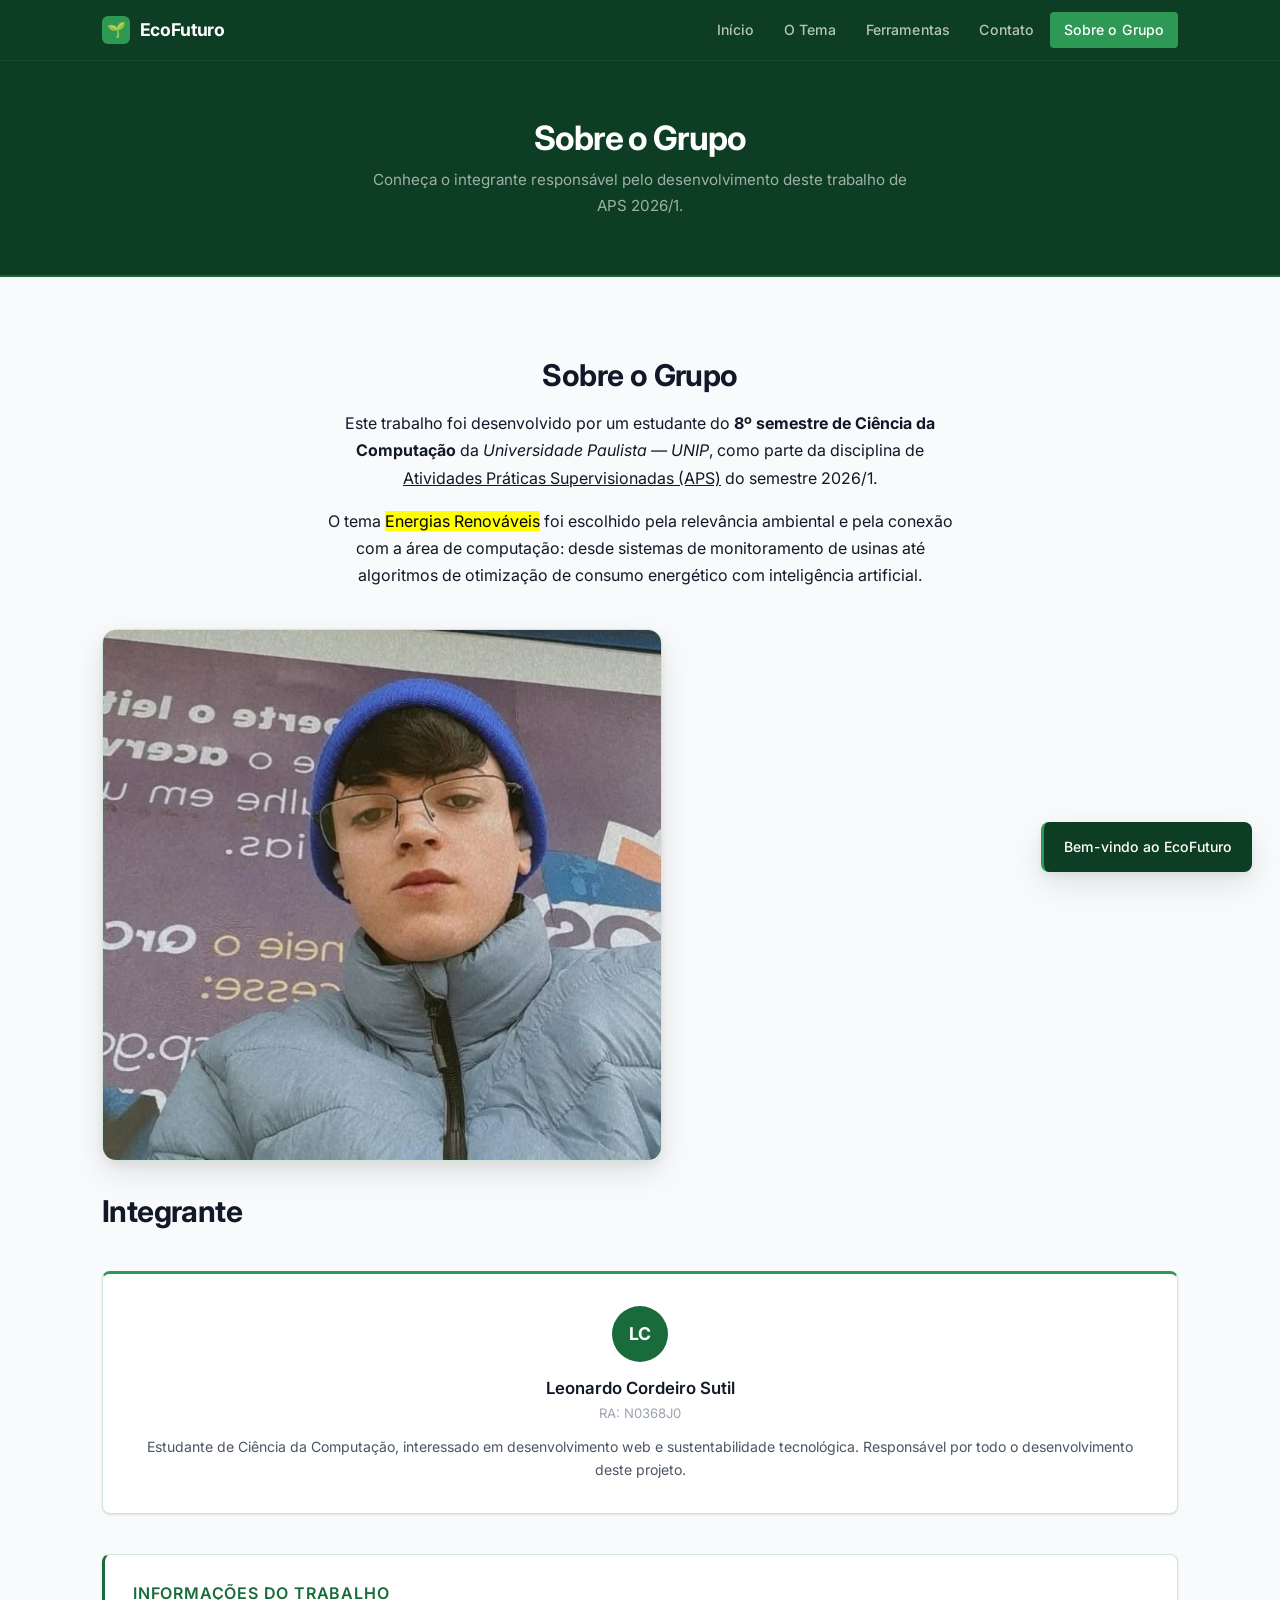
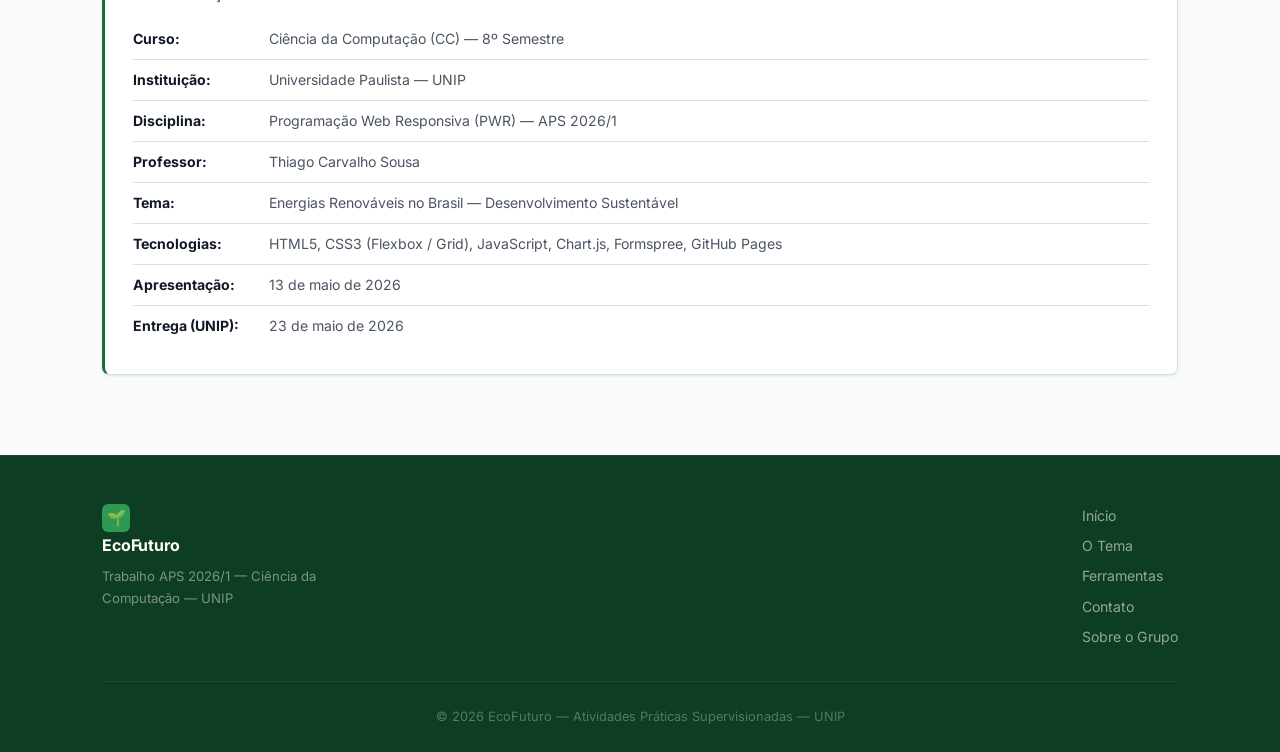
==== commit c8b37ba7: "Adiciona comentarios tecnicos em todos os arquivos HTML" ====
--- a/about.html
+++ b/about.html
@@ -1,4 +1,14 @@
 <!DOCTYPE html>
+<!--
+    about.html — Página "Sobre o Grupo" do EcoFuturo
+    Exigências atendidas nesta página:
+      - Foto do integrante (img/foto.jpg) com fallback via onerror
+      - Breve texto descritivo sobre o aluno
+      - Tags semânticas: <strong>, <em>, <u>, <mark>
+      - Tabela de informações do trabalho em lista estruturada
+    Disciplina: Programação Web Responsiva (PWR) — APS 2026/1 — UNIP
+    Aluno: Leonardo Cordeiro Sutil — RA: N0368J0
+-->
 <html lang="pt-BR">
 <head>
     <meta charset="UTF-8">
@@ -8,7 +18,9 @@
 </head>
 <body>
 
-    <!-- ===== MENU DE NAVEGAÇÃO — FLEXBOX (tag <div>) ===== -->
+    <!-- =====================================================================
+         MENU DE NAVEGAÇÃO — .active em "Sobre o Grupo" nesta página
+         ===================================================================== -->
     <div id="navbar">
         <div class="nav-container">
             <a href="index.html" class="nav-brand">
@@ -34,6 +46,7 @@
         <section class="section">
             <div class="container">
 
+                <!-- Texto introdutório com tags semânticas de formatação de texto -->
                 <div class="about-intro">
                     <h2>Sobre o Grupo</h2>
                     <p>
@@ -48,9 +61,16 @@
                     </p>
                 </div>
 
+                <!-- =============================================================
+                     FOTO DO INTEGRANTE
+                     onerror="..." é um handler JavaScript inline que oculta a
+                     imagem e exibe o placeholder caso img/foto.jpg não exista.
+                     Isso garante que a página não quebre se a imagem for removida.
+                     ============================================================= -->
                 <div class="group-photo-container">
                     <img src="img/foto.jpg" alt="Foto do integrante" class="group-photo"
                          onerror="this.style.display='none'; document.getElementById('foto-placeholder').style.display='flex';">
+                    <!-- Placeholder exibido apenas se a foto falhar ao carregar -->
                     <div id="foto-placeholder" class="photo-placeholder" style="display:none;">
                         <span>📸</span>
                         <p>Adicione sua foto em <strong>img/foto.jpg</strong></p>
@@ -59,8 +79,10 @@
 
                 <h2>Integrante</h2>
 
+                <!-- Card do membro com avatar CSS (iniciais em círculo, sem dependência de imagem) -->
                 <div class="members-grid">
                     <div class="member-card">
+                        <!-- Avatar gerado por CSS: círculo verde com iniciais "LC" -->
                         <div class="member-avatar">LC</div>
                         <h3>Leonardo Cordeiro Sutil</h3>
                         <p class="member-ra">RA: N0368J0</p>
@@ -72,8 +94,14 @@
                     </div>
                 </div>
 
+                <!-- =============================================================
+                     INFORMAÇÕES DO TRABALHO
+                     Estrutura de lista <ul> com pares chave-valor em <strong> + <span>.
+                     border-left: 3px solid var(--verde) no CSS identifica visualmente
+                     este bloco como informação institucional.
+                     ============================================================= -->
                 <div class="course-info">
-                    <h3>📋 Informações do Trabalho</h3>
+                    <h3>Informações do Trabalho</h3>
                     <ul>
                         <li>
                             <strong>Curso:</strong>
@@ -97,7 +125,7 @@
                         </li>
                         <li>
                             <strong>Tecnologias:</strong>
-                            <span>HTML5, CSS3 (Flexbox), JavaScript (ES6)</span>
+                            <span>HTML5, CSS3 (Flexbox / Grid), JavaScript, Chart.js, Formspree, GitHub Pages</span>
                         </li>
                         <li>
                             <strong>Apresentação:</strong>
@@ -127,7 +155,7 @@
                 <nav class="footer-nav">
                     <a href="index.html">Início</a>
                     <a href="content.html">O Tema</a>
-                    <a href="calculadora.html">Calculadora</a>
+                    <a href="calculadora.html">Ferramentas</a>
                     <a href="contact.html">Contato</a>
                     <a href="about.html">Sobre o Grupo</a>
                 </nav>
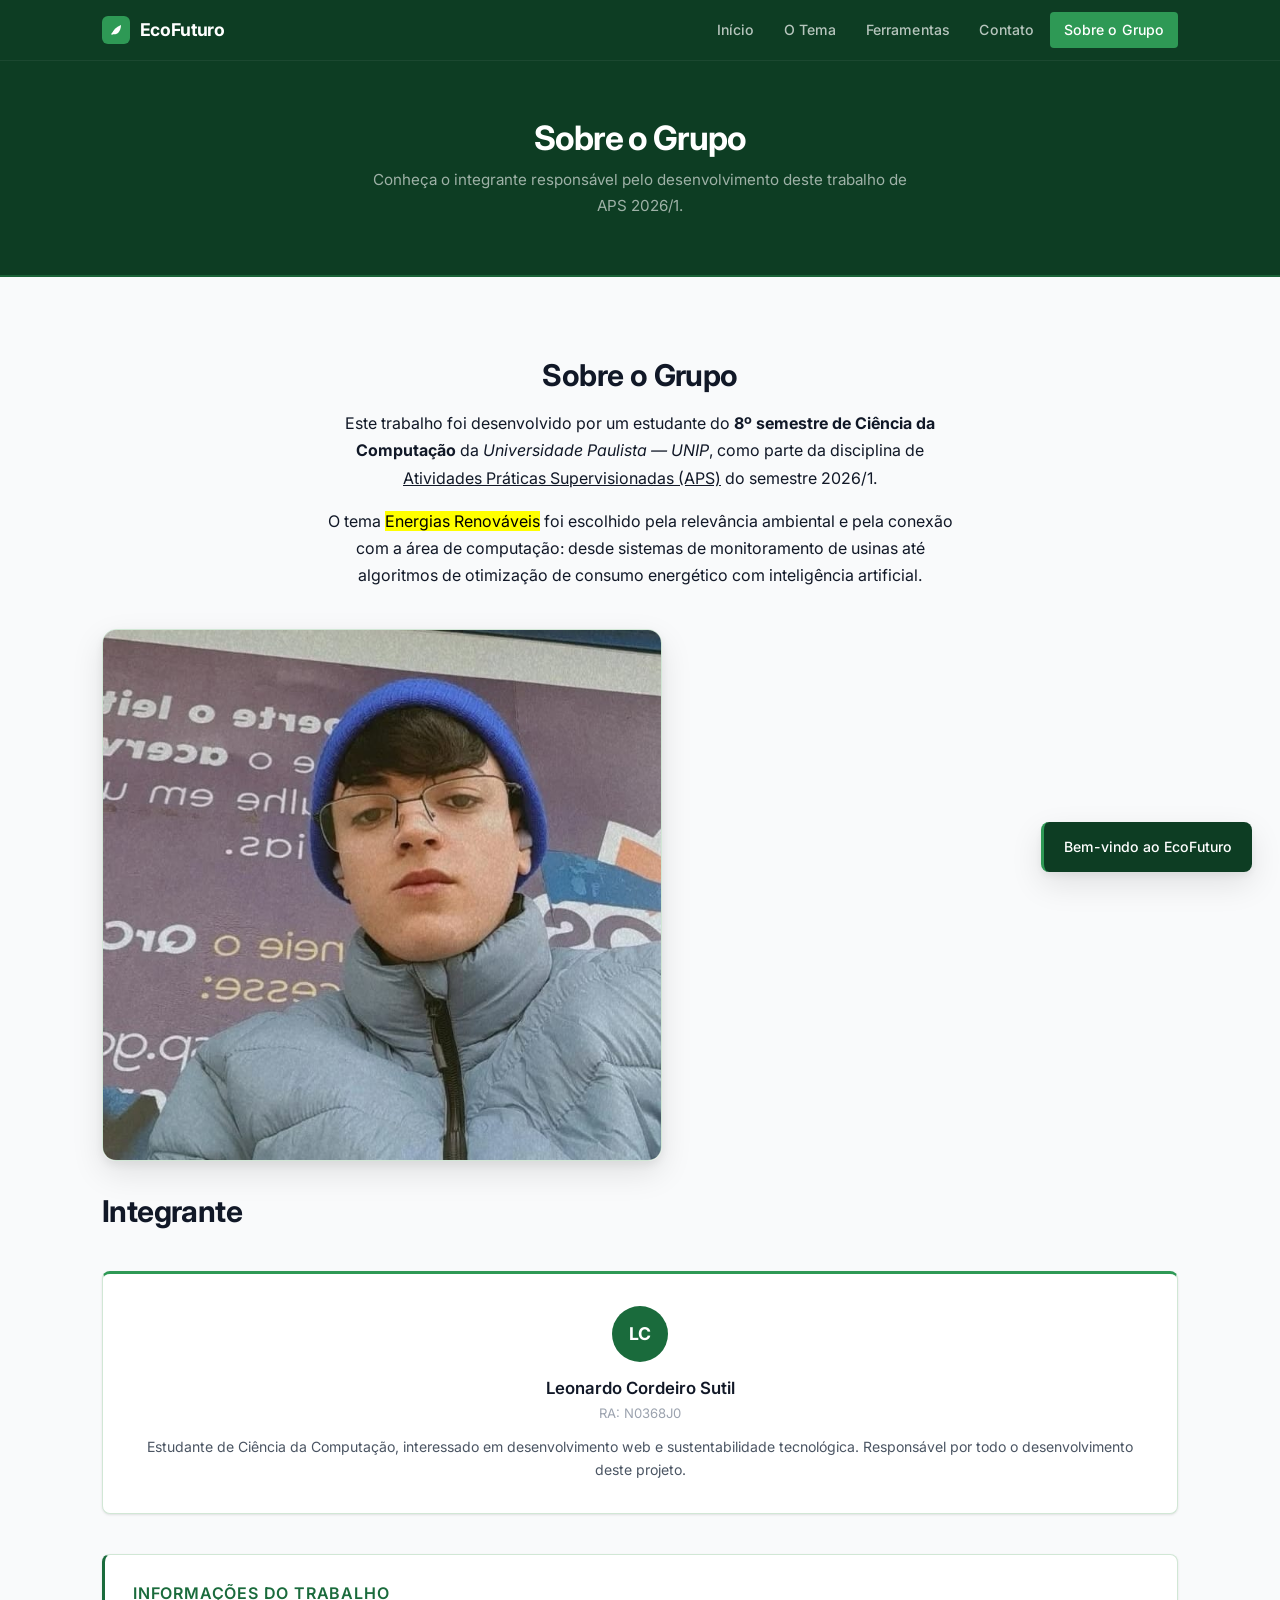
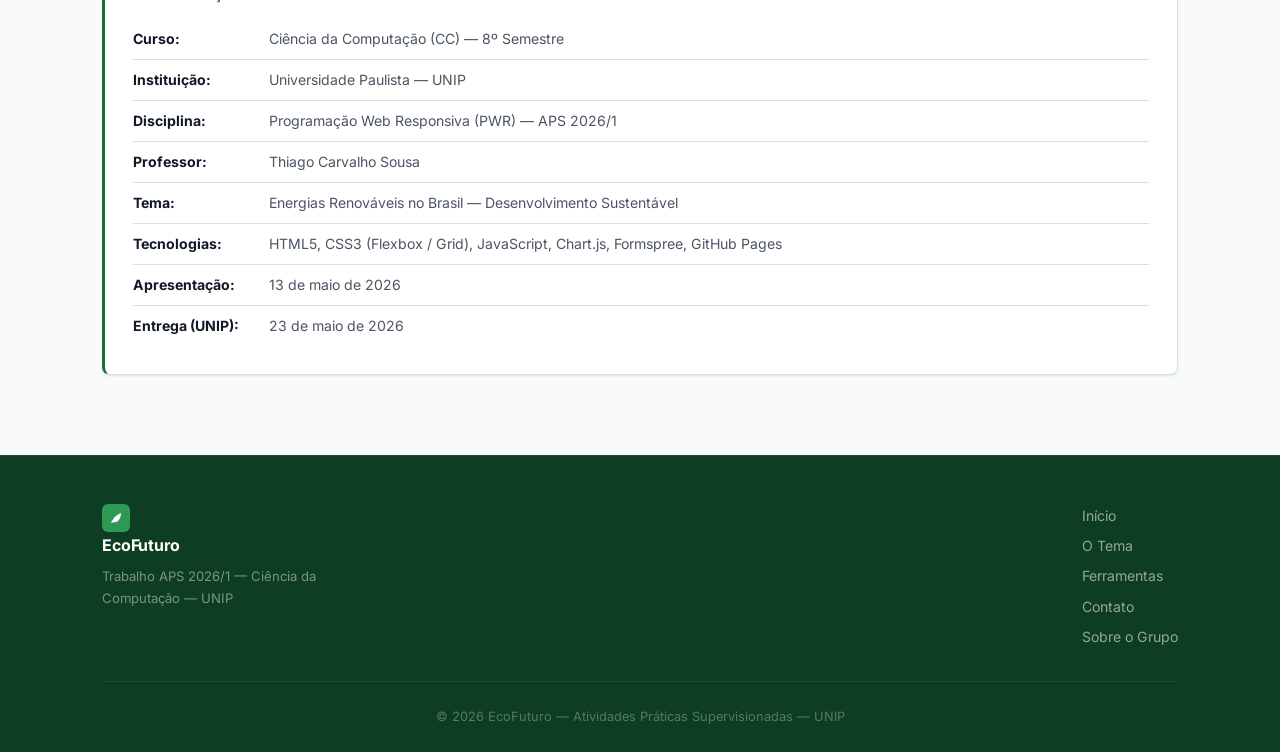
==== commit f82871bf: "kjh" ====
--- a/about.html
+++ b/about.html
@@ -24,7 +24,7 @@
     <div id="navbar">
         <div class="nav-container">
             <a href="index.html" class="nav-brand">
-                <span class="brand-icon">🌱</span>
+                <span class="brand-icon"><svg width="14" height="14" viewBox="0 0 14 14" fill="none" aria-hidden="true"><path d="M3 11C4 7 7 4 12 2C12 2 12 7 9 10C7 12 3 11 3 11Z" fill="white"/><path d="M3 11L7 7" stroke="white" stroke-width="1.5" stroke-linecap="round"/></svg></span>
                 <span>EcoFuturo</span>
             </a>
             <div class="nav-links">
@@ -72,7 +72,7 @@
                          onerror="this.style.display='none'; document.getElementById('foto-placeholder').style.display='flex';">
                     <!-- Placeholder exibido apenas se a foto falhar ao carregar -->
                     <div id="foto-placeholder" class="photo-placeholder" style="display:none;">
-                        <span>📸</span>
+                        <svg width="44" height="44" viewBox="0 0 44 44" fill="none" stroke="#9ca3af" stroke-width="2" stroke-linecap="round" aria-hidden="true"><circle cx="22" cy="16" r="8"/><path d="M6 40c0-8.837 7.163-16 16-16s16 7.163 16 16"/></svg>
                         <p>Adicione sua foto em <strong>img/foto.jpg</strong></p>
                     </div>
                 </div>
@@ -148,7 +148,7 @@
         <div class="container">
             <div class="footer-content">
                 <div class="footer-brand">
-                    <span class="brand-icon">🌱</span>
+                    <span class="brand-icon"><svg width="14" height="14" viewBox="0 0 14 14" fill="none" aria-hidden="true"><path d="M3 11C4 7 7 4 12 2C12 2 12 7 9 10C7 12 3 11 3 11Z" fill="white"/><path d="M3 11L7 7" stroke="white" stroke-width="1.5" stroke-linecap="round"/></svg></span>
                     <strong>EcoFuturo</strong>
                     <p>Trabalho APS 2026/1 — Ciência da Computação — UNIP</p>
                 </div>
--- a/style.css
+++ b/style.css
@@ -93,9 +93,24 @@
     display: flex;
     align-items: center;
     justify-content: center;
-    font-size: 0.95rem;
     flex-shrink: 0;
 }
+
+.photo-placeholder {
+    display: flex;
+    flex-direction: column;
+    align-items: center;
+    justify-content: center;
+    gap: 0.75rem;
+    padding: 3rem 2rem;
+    background: var(--fundo-alt);
+    border: 2px dashed var(--borda-forte);
+    border-radius: var(--raio-g);
+    max-width: 560px;
+    margin: 0 auto;
+    color: var(--texto-claro);
+}
+.photo-placeholder p { margin: 0; color: var(--texto-suave); font-size: 0.9rem; }
 
 .nav-links { display: flex; gap: 0.125rem; }
 
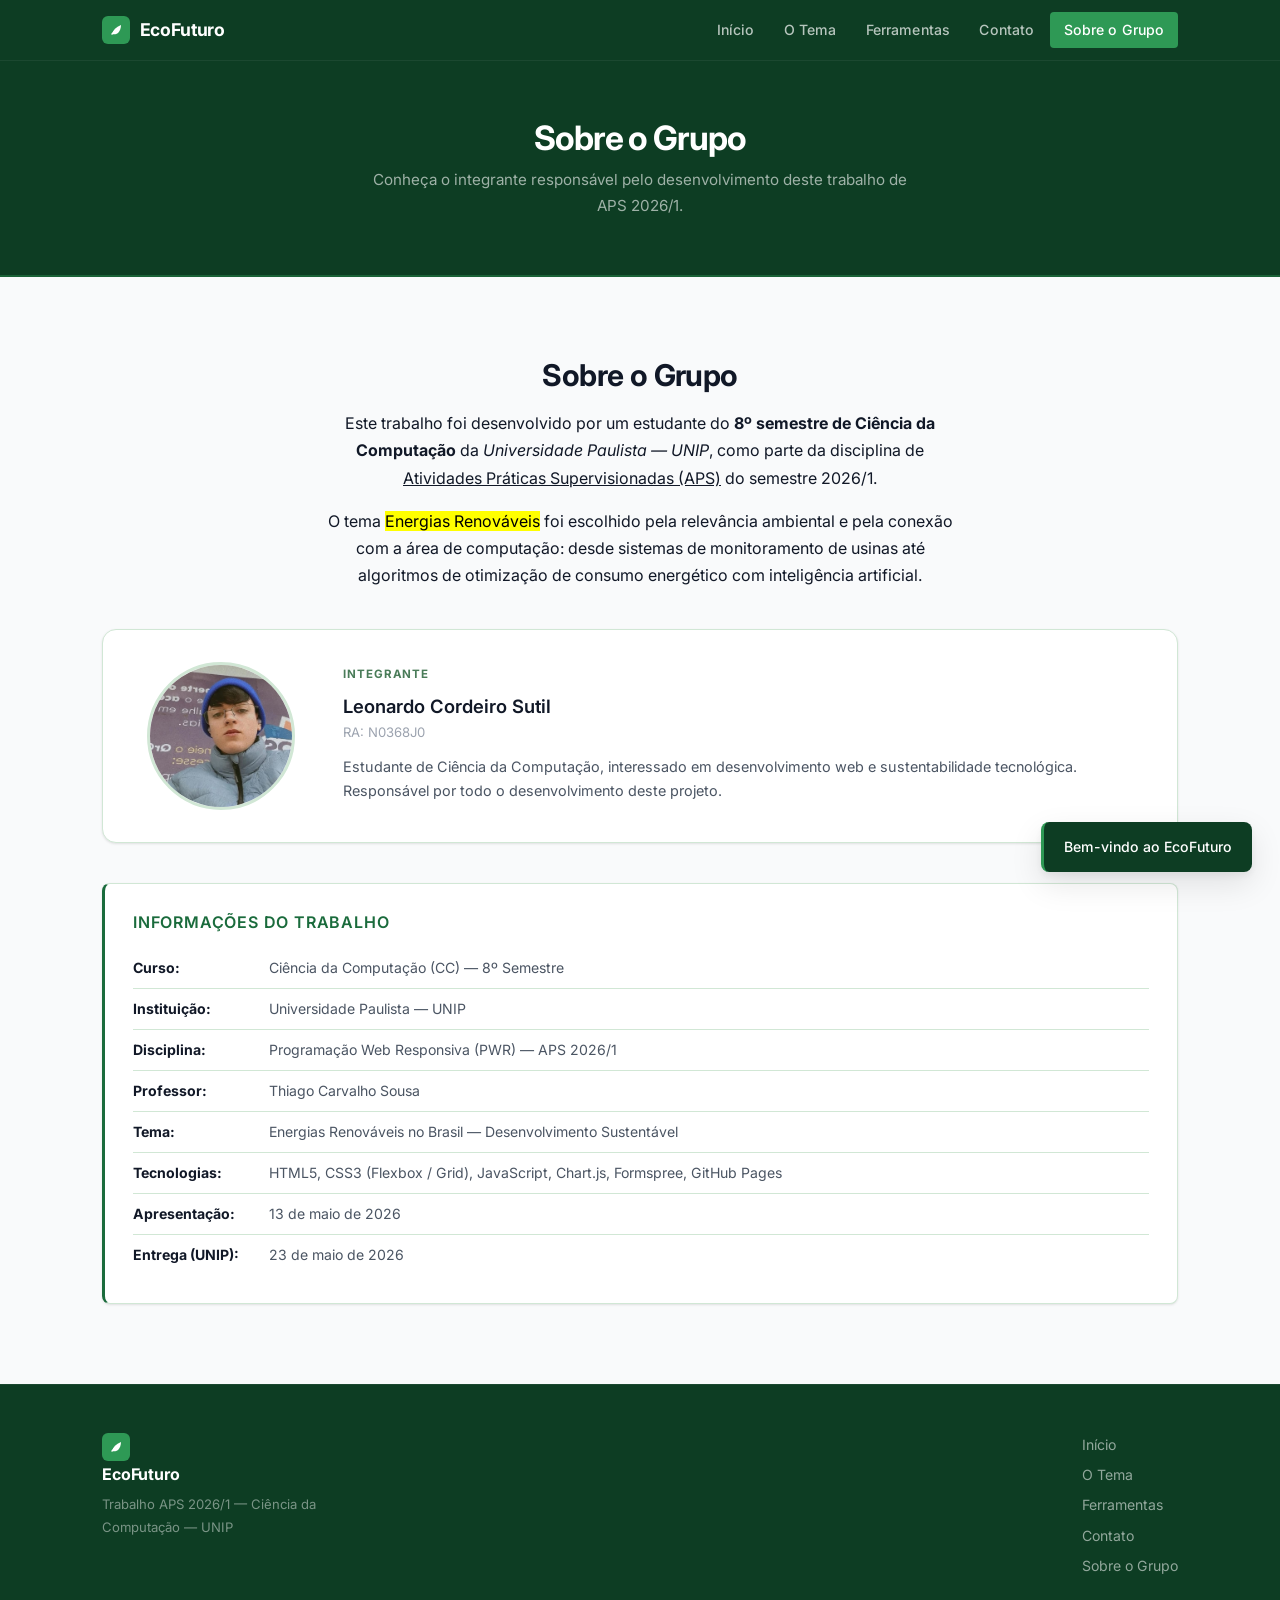
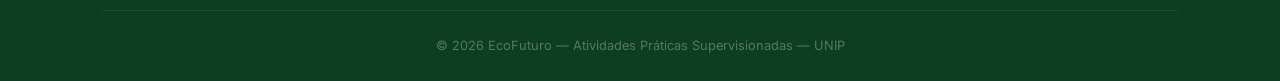
==== commit a59380e1: "adas" ====
--- a/about.html
+++ b/about.html
@@ -62,28 +62,22 @@
                 </div>
 
                 <!-- =============================================================
-                     FOTO DO INTEGRANTE
-                     onerror="..." é um handler JavaScript inline que oculta a
-                     imagem e exibe o placeholder caso img/foto.jpg não exista.
-                     Isso garante que a página não quebre se a imagem for removida.
+                     PERFIL DO INTEGRANTE
+                     Layout em grid: foto circular à esquerda, informações à direita.
+                     onerror exibe placeholder SVG se img/foto.jpg não existir.
                      ============================================================= -->
-                <div class="group-photo-container">
-                    <img src="img/foto.jpg" alt="Foto do integrante" class="group-photo"
-                         onerror="this.style.display='none'; document.getElementById('foto-placeholder').style.display='flex';">
-                    <!-- Placeholder exibido apenas se a foto falhar ao carregar -->
-                    <div id="foto-placeholder" class="photo-placeholder" style="display:none;">
-                        <svg width="44" height="44" viewBox="0 0 44 44" fill="none" stroke="#9ca3af" stroke-width="2" stroke-linecap="round" aria-hidden="true"><circle cx="22" cy="16" r="8"/><path d="M6 40c0-8.837 7.163-16 16-16s16 7.163 16 16"/></svg>
-                        <p>Adicione sua foto em <strong>img/foto.jpg</strong></p>
+                <div class="member-profile">
+                    <div class="member-photo-wrap">
+                        <img src="img/foto.jpg" alt="Foto de Leonardo Cordeiro Sutil" class="member-photo"
+                             onerror="this.style.display='none'; document.getElementById('foto-placeholder').style.display='flex';">
+                        <!-- Placeholder circular exibido apenas se a foto não carregar -->
+                        <div id="foto-placeholder" class="photo-placeholder-inline" style="display:none;">
+                            <svg width="36" height="36" viewBox="0 0 44 44" fill="none" stroke="#9ca3af" stroke-width="2" stroke-linecap="round" aria-hidden="true"><circle cx="22" cy="16" r="8"/><path d="M6 40c0-8.837 7.163-16 16-16s16 7.163 16 16"/></svg>
+                            <p>img/foto.jpg</p>
+                        </div>
                     </div>
-                </div>
-
-                <h2>Integrante</h2>
-
-                <!-- Card do membro com avatar CSS (iniciais em círculo, sem dependência de imagem) -->
-                <div class="members-grid">
-                    <div class="member-card">
-                        <!-- Avatar gerado por CSS: círculo verde com iniciais "LC" -->
-                        <div class="member-avatar">LC</div>
+                    <div class="member-info">
+                        <span class="card-label">Integrante</span>
                         <h3>Leonardo Cordeiro Sutil</h3>
                         <p class="member-ra">RA: N0368J0</p>
                         <p class="member-desc">
--- a/style.css
+++ b/style.css
@@ -96,21 +96,19 @@
     flex-shrink: 0;
 }
 
-.photo-placeholder {
+.photo-placeholder-inline {
+    width: 148px;
+    height: 148px;
+    border-radius: 50%;
+    border: 2px dashed var(--borda-forte);
+    background: var(--fundo-alt);
     display: flex;
     flex-direction: column;
     align-items: center;
     justify-content: center;
-    gap: 0.75rem;
-    padding: 3rem 2rem;
-    background: var(--fundo-alt);
-    border: 2px dashed var(--borda-forte);
-    border-radius: var(--raio-g);
-    max-width: 560px;
-    margin: 0 auto;
-    color: var(--texto-claro);
-}
-.photo-placeholder p { margin: 0; color: var(--texto-suave); font-size: 0.9rem; }
+    gap: 0.4rem;
+}
+.photo-placeholder-inline p { margin: 0; font-size: 0.72rem; color: var(--texto-claro); text-align: center; padding: 0 0.5rem; }
 
 .nav-links { display: flex; gap: 0.125rem; }
 
@@ -490,39 +488,36 @@
    PÁGINA SOBRE O GRUPO
    ========================================================================== */
 .about-intro { text-align: center; max-width: 640px; margin: 0 auto 2.5rem; }
-.group-photo-container { text-align: center; margin: 2rem 0; }
-.group-photo { max-width: 560px; width: 100%; border-radius: var(--raio-g); box-shadow: var(--sombra-g); border: 1px solid var(--borda); }
-
-.members-grid { display: grid; grid-template-columns: repeat(auto-fit, minmax(260px, 1fr)); gap: 1.25rem; margin-top: 2.5rem; }
-.member-card {
+
+.member-profile {
+    display: grid;
+    grid-template-columns: 172px 1fr;
+    gap: 2.25rem;
+    align-items: start;
     background: var(--branco);
-    border-radius: var(--raio);
+    border: 1px solid var(--borda);
+    border-radius: var(--raio-g);
     padding: 2rem;
-    text-align: center;
     box-shadow: var(--sombra-p);
-    border: 1px solid var(--borda);
-    border-top: 3px solid var(--verde-claro);
-}
-
-/* Avatar com iniciais em CSS — sem emoji */
-.member-avatar {
-    width: 56px;
-    height: 56px;
-    background: var(--verde);
+    margin: 2.5rem 0;
+}
+
+.member-photo-wrap { display: flex; justify-content: center; }
+
+.member-photo {
+    width: 148px;
+    height: 148px;
+    object-fit: cover;
     border-radius: 50%;
-    display: flex;
-    align-items: center;
-    justify-content: center;
-    color: var(--branco);
-    font-size: 1.1rem;
-    font-weight: 700;
-    margin: 0 auto 1rem;
-    letter-spacing: -0.02em;
-}
-
-.member-card h3 { font-size: 1.05rem; color: var(--texto); margin-bottom: 0.2rem; }
+    border: 3px solid var(--borda);
+    display: block;
+    flex-shrink: 0;
+}
+
+.member-info { padding-top: 0.2rem; }
+.member-info h3 { font-size: 1.15rem; color: var(--texto); margin-bottom: 0.2rem; }
 .member-ra { font-size: 0.82rem; color: var(--texto-claro); margin-bottom: 0.75rem; }
-.member-desc { font-size: 0.88rem; color: var(--texto-suave); margin: 0; line-height: 1.6; }
+.member-desc { font-size: 0.9rem; color: var(--texto-suave); margin: 0; line-height: 1.65; }
 
 .course-info { background: var(--branco); border-radius: var(--raio); padding: 1.75rem; box-shadow: var(--sombra-p); margin-top: 2.5rem; border: 1px solid var(--borda); border-left: 3px solid var(--verde); }
 .course-info h3 { color: var(--verde); margin-bottom: 1rem; font-size: 1rem; text-transform: uppercase; letter-spacing: 0.05em; }
@@ -738,4 +733,9 @@
     .energy-section, .energy-section.reverse { grid-template-columns: 1fr; direction: ltr; }
     .footer-content { flex-direction: column; }
     .solar-cards { grid-template-columns: repeat(2, 1fr); }
-}
+    .member-profile {
+        grid-template-columns: 1fr;
+        justify-items: center;
+        text-align: center;
+    }
+}
